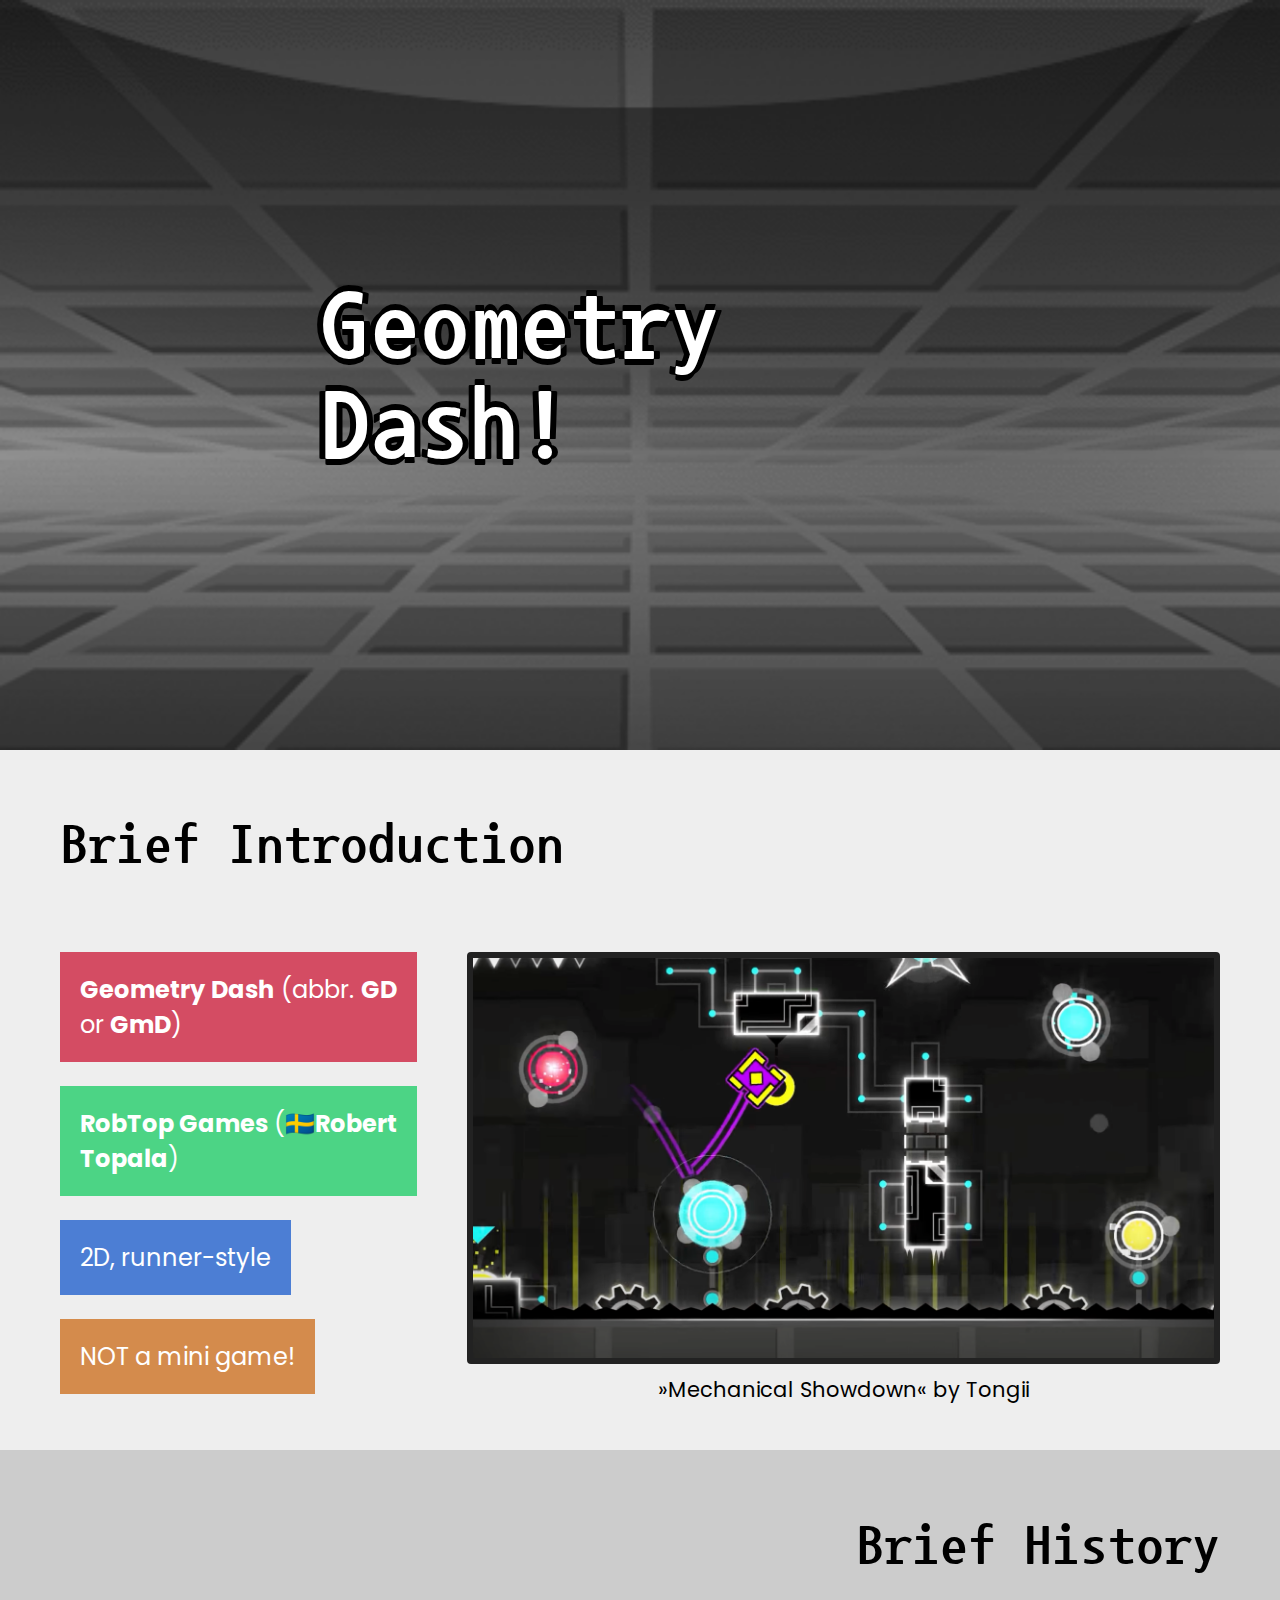
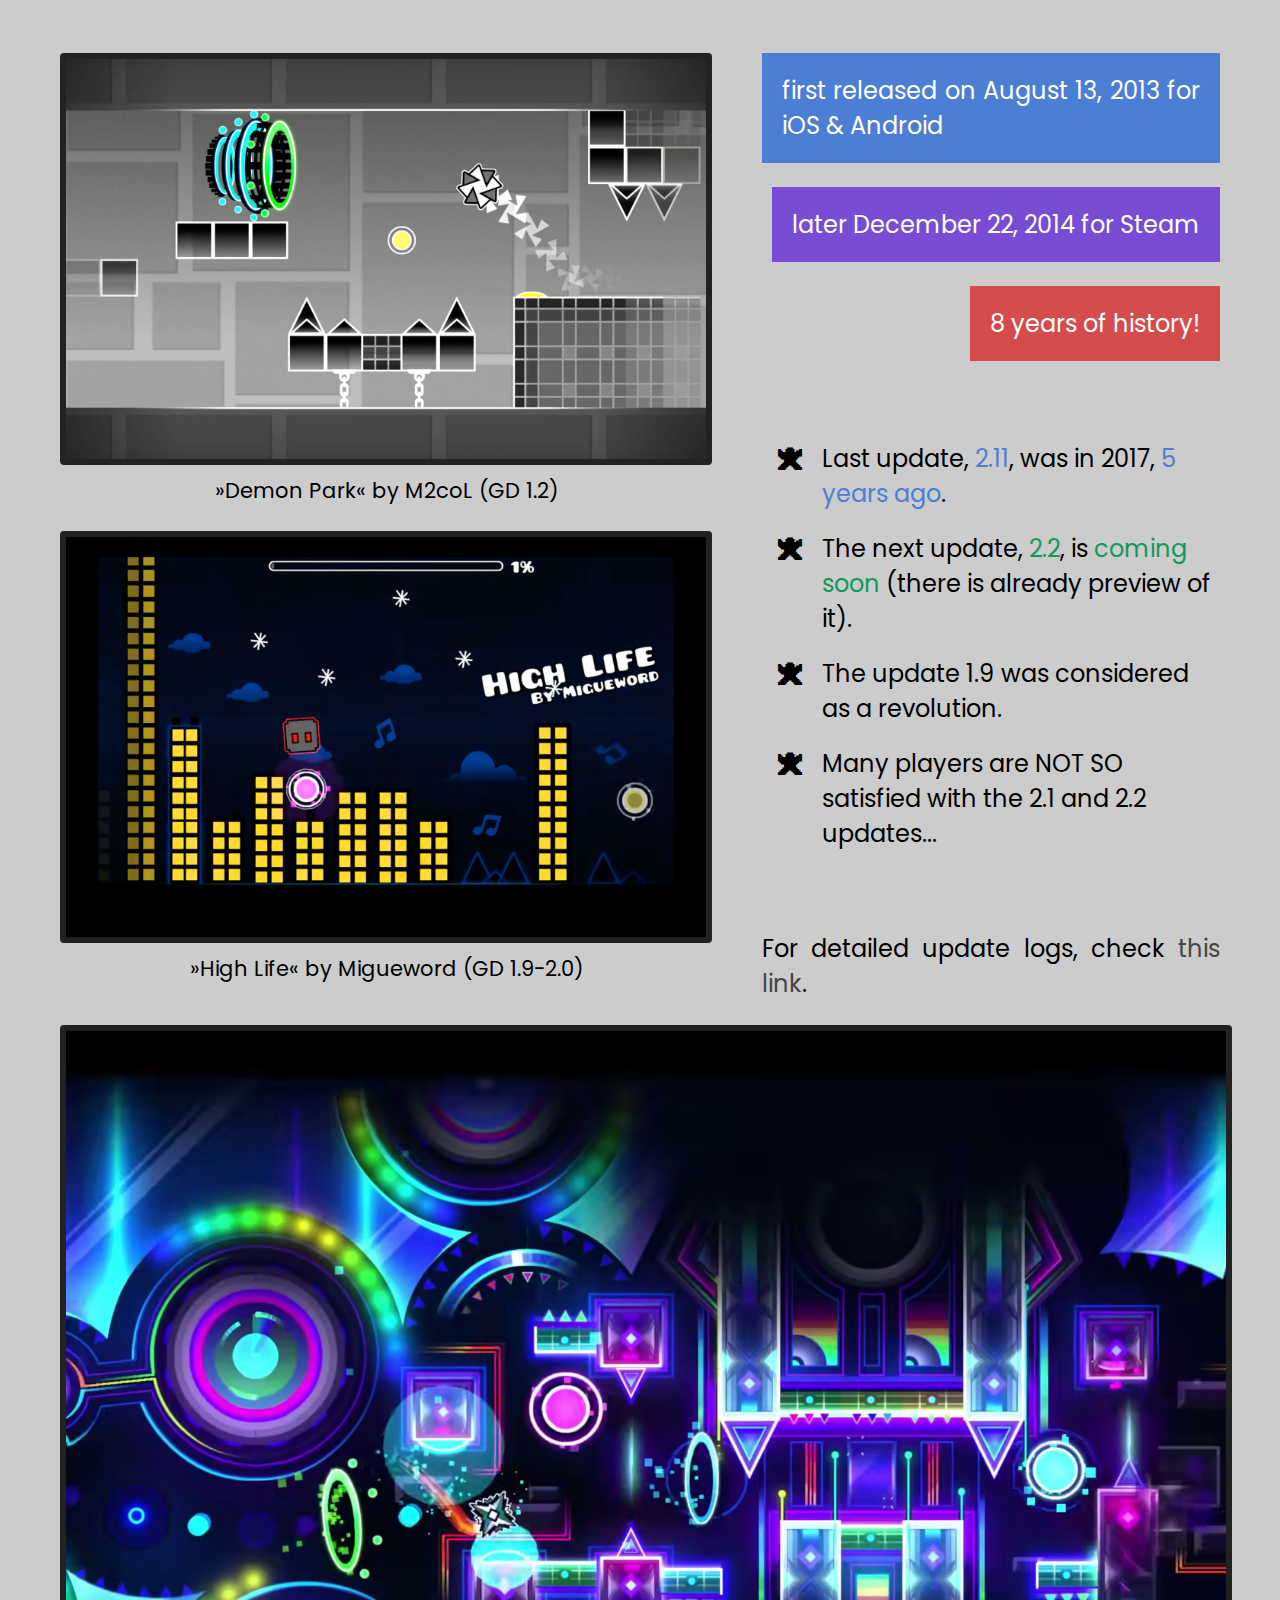
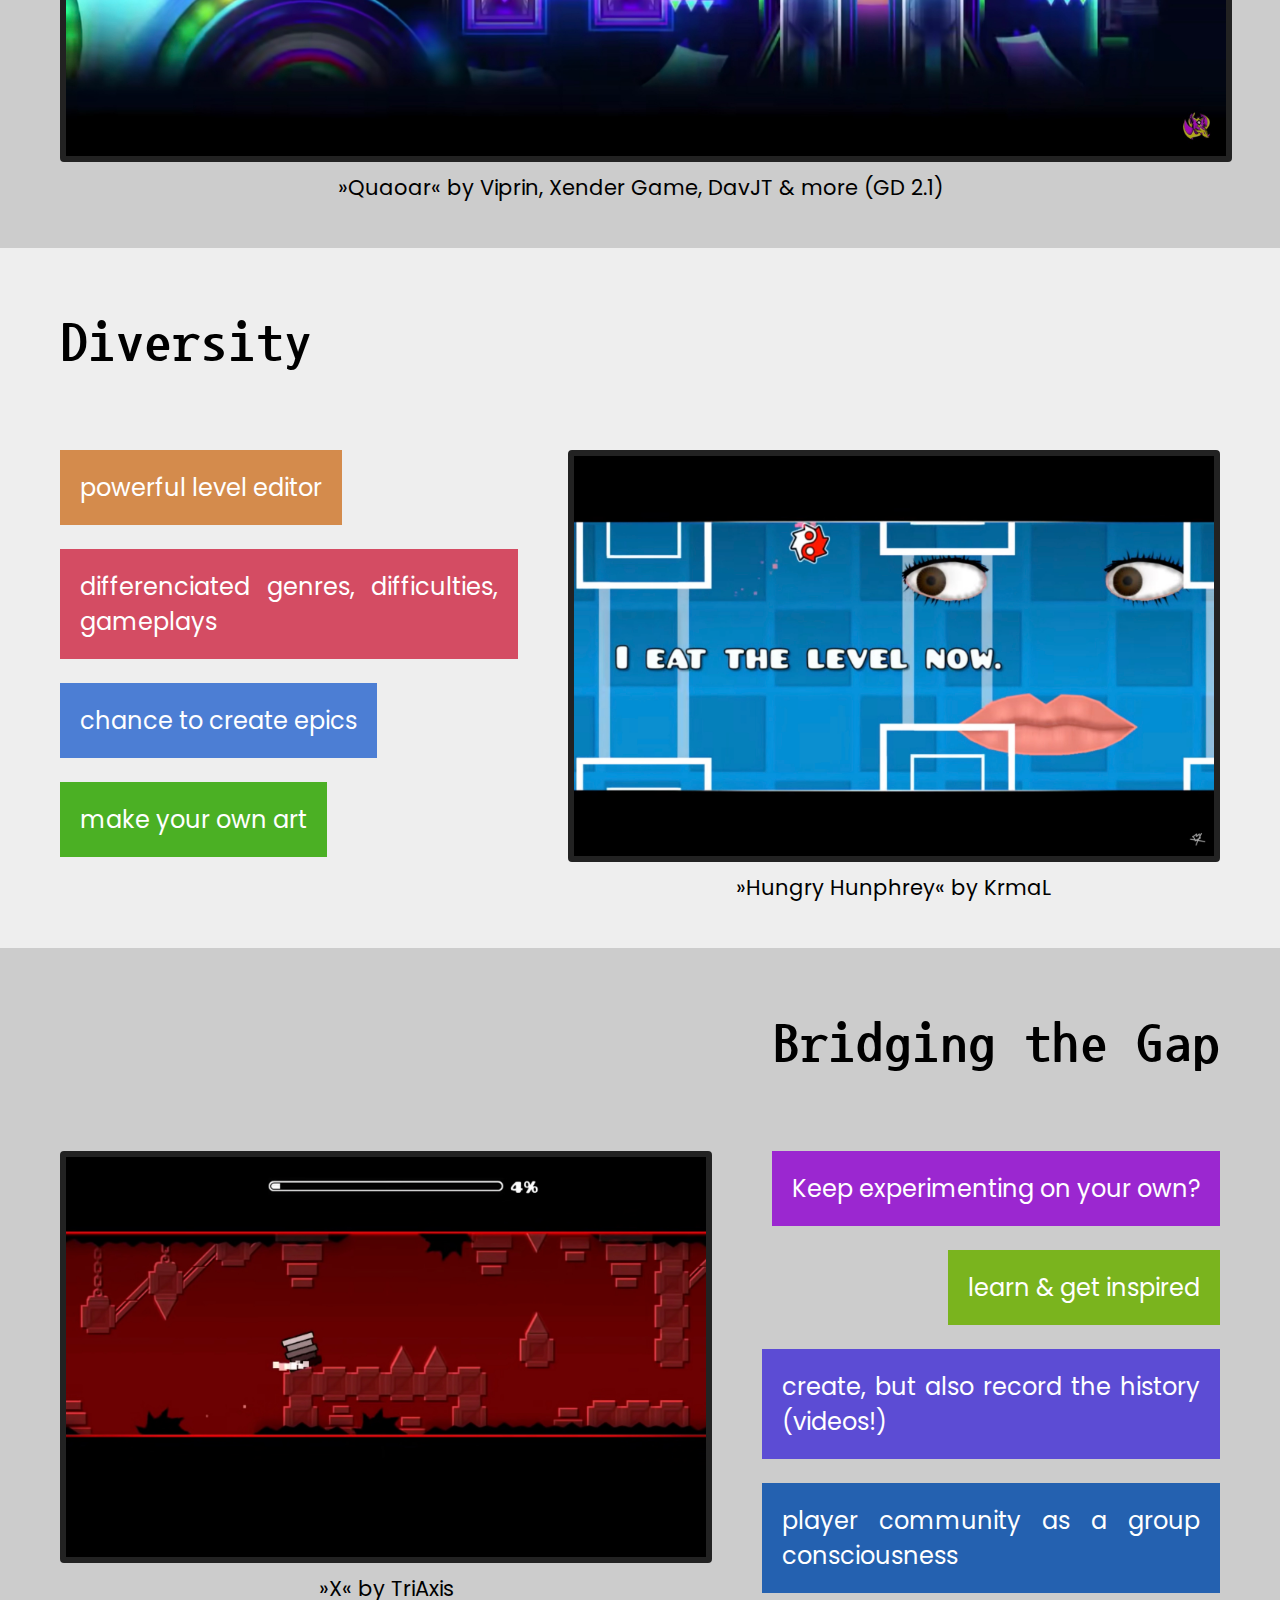
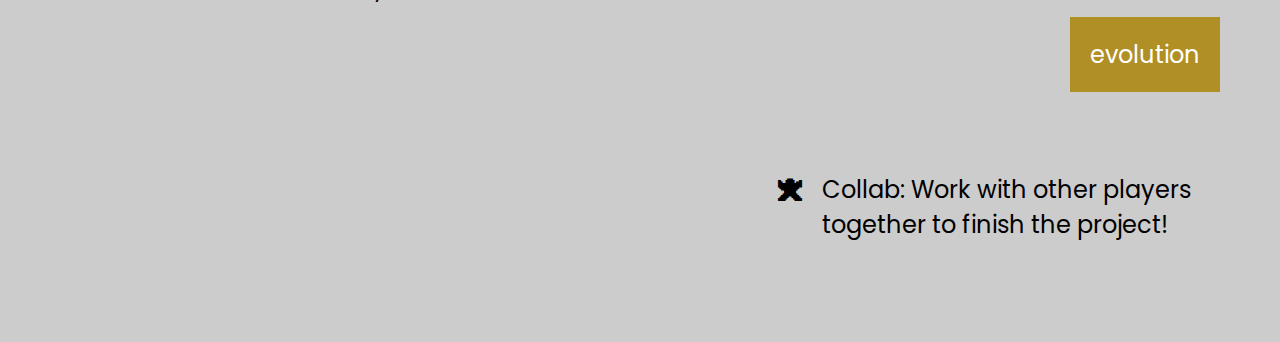
==== en-kel-202205.html @ a14af1e9 "Update en-kel-202205.html" ====
<html>
    <head>
        <title>GmD Brochure</title>
        <link rel="stylesheet" href="https://fonts.googleapis.com/css?family=Nanum+Gothic+Coding">
        <link rel="stylesheet" href="https://fonts.googleapis.com/css?family=Poppins">
        <link rel="stylesheet" href="assets/css/style.css">
    </head>
    <body>
        <div id="title-box">
            <img src="/assets/mp_bg.png" style="width: 100%" />
            <div id="title-center-box">
                <h1 id="title">Geometry Dash!</h1>
            </div>
        </div>
        <div class="block">
            <h2 class="block-title">Brief Introduction</h2>
            <div style="display: flex">
                <div style="flex-direction: column; width: 100%">
                    <p class="color-label" style="background-color: rgb(212, 76, 99)"><b>Geometry Dash</b> (abbr. <b>GD</b> or <b>GmD</b>)</p>
                    <p class="color-label" style="background-color: rgb(76, 212, 133)"><b>RobTop Games</b> (🇸🇪<b>Robert Topala</b>)</p>
                    <p class="color-label" style="background-color: rgb(76, 126, 212)">2D, runner-style</p>
                    <p class="color-label" style="background-color: rgb(212, 139, 76)">NOT a mini game!</p>
                </div>
                <div class="fig-box" style="flex-direction: column; margin: 0px 0px 0px 50px">
                    <figure class="fig">
                        <img src="/assets/mechanical_showdown.png" />
                        <figcaption>»Mechanical Showdown« by Tongii</figcaption>
                    </figure>
                </div>
            </div>
        </div>
        <div class="block" style="background-color: #ccc">
            <h2 class="block-title" style="text-align: right">Brief History</h2>
            <div style="display: flex">
                <div class="fig-box" style="flex-direction: column; margin: 0px 50px 0px 0px">
                    <figure class="fig">
                        <img src="/assets/demon_park.png" />
                        <figcaption>»Demon Park« by M2coL (GD 1.2)</figcaption>
                    </figure>
                    <figure class="fig">
                        <img src="/assets/high_life.png" />
                        <figcaption>»High Life« by Migueword (GD 1.9-2.0)</figcaption>
                    </figure>
                </div>
                <div style="flex-direction: column; width: 100%">
                    <p class="color-label" style="background-color: rgb(76, 126, 212); margin-left: auto">first released on August 13, 2013 for iOS & Android</p>
                    <p class="color-label" style="background-color: rgb(121, 76, 212); margin-left: auto">later December 22, 2014 for Steam</p>
                    <p class="color-label" style="background-color: rgb(212, 76, 76); margin-left: auto">8 years of history!</p>
                    <ul>
                        <li>Last update, <span style="color: rgb(76, 126, 212)">2.11</span>, was in 2017, <span style="color: rgb(76, 126, 212)">5 years ago</span>.</li>
                        <li>The next update, <span style="color: rgb(15, 153, 93)">2.2</span>, is <span style="color: rgb(15, 153, 93)">coming soon</span> (there is already preview of it).</li>
                        <li>The update 1.9 was considered as a revolution.</li>
                        <li>Many players are NOT SO satisfied with the 2.1 and 2.2 updates...</li>
                    </ul>
                    <p>For detailed update logs, check <a href="https://geometry-dash.fandom.com/wiki/Geometry_Dash">this link</a>.</p>
                </div>
            </div>
            <figure class="fig">
                <img src="/assets/quaoar.png" style="width: 100% !important; height: auto !important" />
                <figcaption>»Quaoar« by Viprin, Xender Game, DavJT & more (GD 2.1)</figcaption>
            </figure>
        </div>
        <div class="block">
            <h2 class="block-title">Diversity</h2>
            <div style="display: flex">
                <div style="flex-direction: column; width: 100%">
                    <p class="color-label" style="background-color: rgb(212, 139, 76)">powerful level editor</p>
                    <p class="color-label" style="background-color: rgb(212, 76, 99)">differenciated genres, difficulties, gameplays</p>
                    <p class="color-label" style="background-color: rgb(76, 126, 212)">chance to create epics</p>
                    <p class="color-label" style="background-color: rgb(75, 176, 36)">make your own art</p>
                </div>
                <div class="fig-box" style="flex-direction: column; margin: 0px 0px 0px 50px">
                    <figure class="fig">
                        <img src="/assets/hungry_humphrey.png" />
                        <figcaption>»Hungry Hunphrey« by KrmaL</figcaption>
                    </figure>
                </div>
            </div>
        </div>
        <div class="block" style="background-color: #ccc">
            <h2 class="block-title" style="text-align: right">Bridging the Gap</h2>
            <div style="display: flex">
                <div class="fig-box" style="flex-direction: column; margin: 0px 50px 0px 0px">
                    <figure class="fig">
                        <img src="/assets/x.png" />
                        <figcaption>»X« by TriAxis</figcaption>
                    </figure>
                </div>
                <div style="flex-direction: column; width: 100%">
                    <p class="color-label" style="background-color: rgb(155, 39, 208); margin-left: auto">Keep experimenting on your own?</p>
                    <p class="color-label" style="background-color: rgb(122, 180, 30); margin-left: auto">learn & get inspired</p>
                    <p class="color-label" style="background-color: rgb(92, 76, 212); margin-left: auto">create, but also record the history (videos!)</p>
                    <p class="color-label" style="background-color: rgb(36, 97, 176); margin-left: auto">player community as a group consciousness</p>
                    <p class="color-label" style="background-color: rgb(176, 143, 36); margin-left: auto">evolution</p>
                    <ul>
                        <li>Collab: Work with other players together to finish the project!</li>
                    </ul>
                </div>
            </div>
        </div>
    </body>
</html>
---- assets/css/style.css ----
body {
    background-color: #eee;
    margin: 0;
    font-family: Poppins
}

.mp-box {
    margin: auto;
    position: absolute;
    left: 0;
    top: 0;
    right: 0;
    bottom: 0;
    width: fit-content;
    height: fit-content;
}

a {
    text-decoration: none;
    color: #444;
    transition: color 0.7s;
}

a:hover {
    color: #777;
}

.mp-link {
    font-family: "DM Serif Text";
    font-size: 32;
}

#title-box {
    background: url(/assets/mp_bg.png) no-repeat;
    background-size: 100% auto;
    width: 100%;
    height: fit-content;
    position: relative;
}

#title-center-box {
    top: 50%;
    left: 50%;
    position: absolute;
    transform: translate(-50%, -50%);
    width: fit-content;
    height: fit-content;
}

#title {
    font-family: "Nanum Gothic Coding";
    font-size: 100;
    color: white;
    text-shadow: -6px 0px black, 6px 0px black, 0px 6px black, 0px -6px black;
}

.block {
    min-height: 600px;
    padding: 20px 60px;
    position: relative;
}

.block-title {
    font-family: 'Nanum Gothic Coding';
    font-size: 56;
    margin-bottom: 80px;
}

.fig-box {
    height: 100%;
    width: fit-content;
}

.fig {
    margin: 0px 0px 25px 0px;
}

.fig > img {
    border: 6px solid #222;
    border-radius: 4px;
    height: 400px;
}

.fig > figcaption {
    text-align: center;
    margin-top: 10px;
    font-size: 21px;
}

p {
    font-size: 24px;
    text-align: justify;
    margin-top: 0px;
}

.color-label {
    color: white;
    padding: 20px;
    width: fit-content;
}

ul {
    font-size: 24;
    list-style-type: "🞴";
    margin-top: 80px;
    margin-bottom: 80px
}

li::before {
    color: #555;
}

li {
    padding-left: 20px;
    margin-top: 20px
}
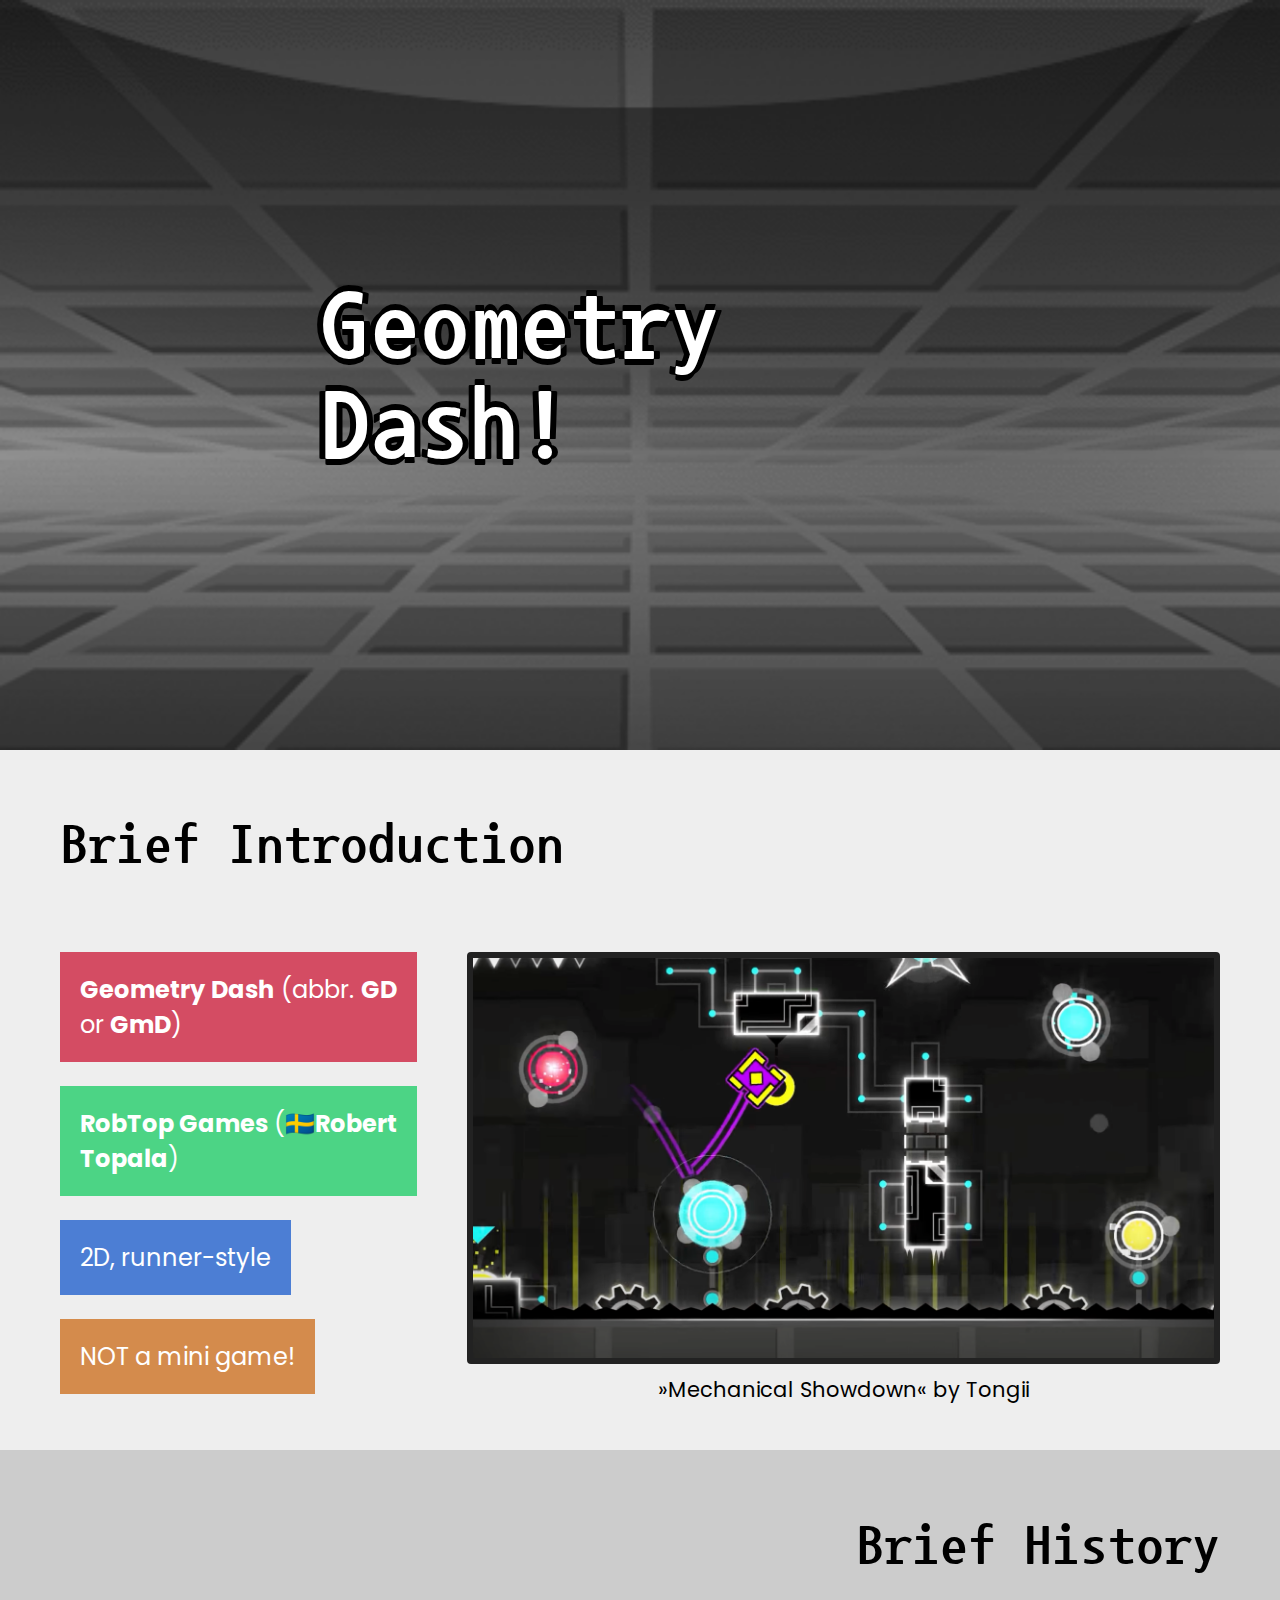
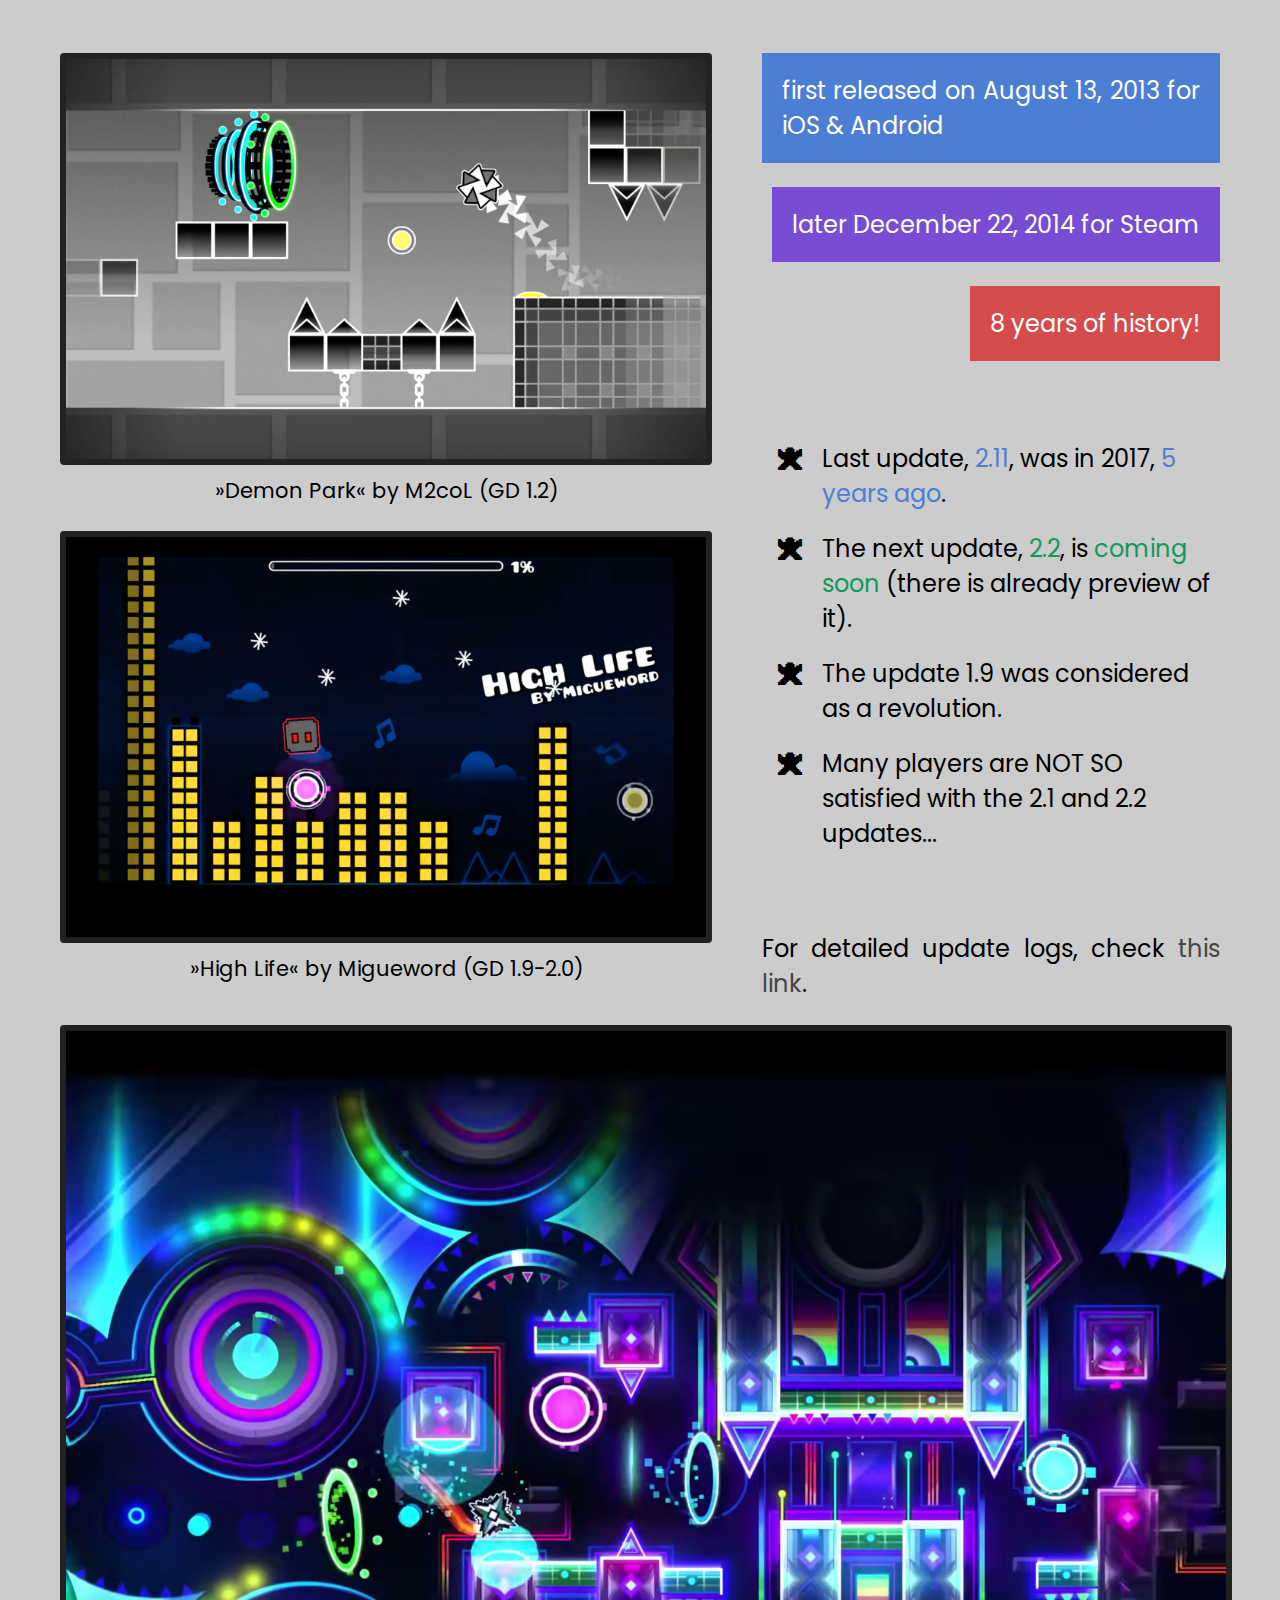
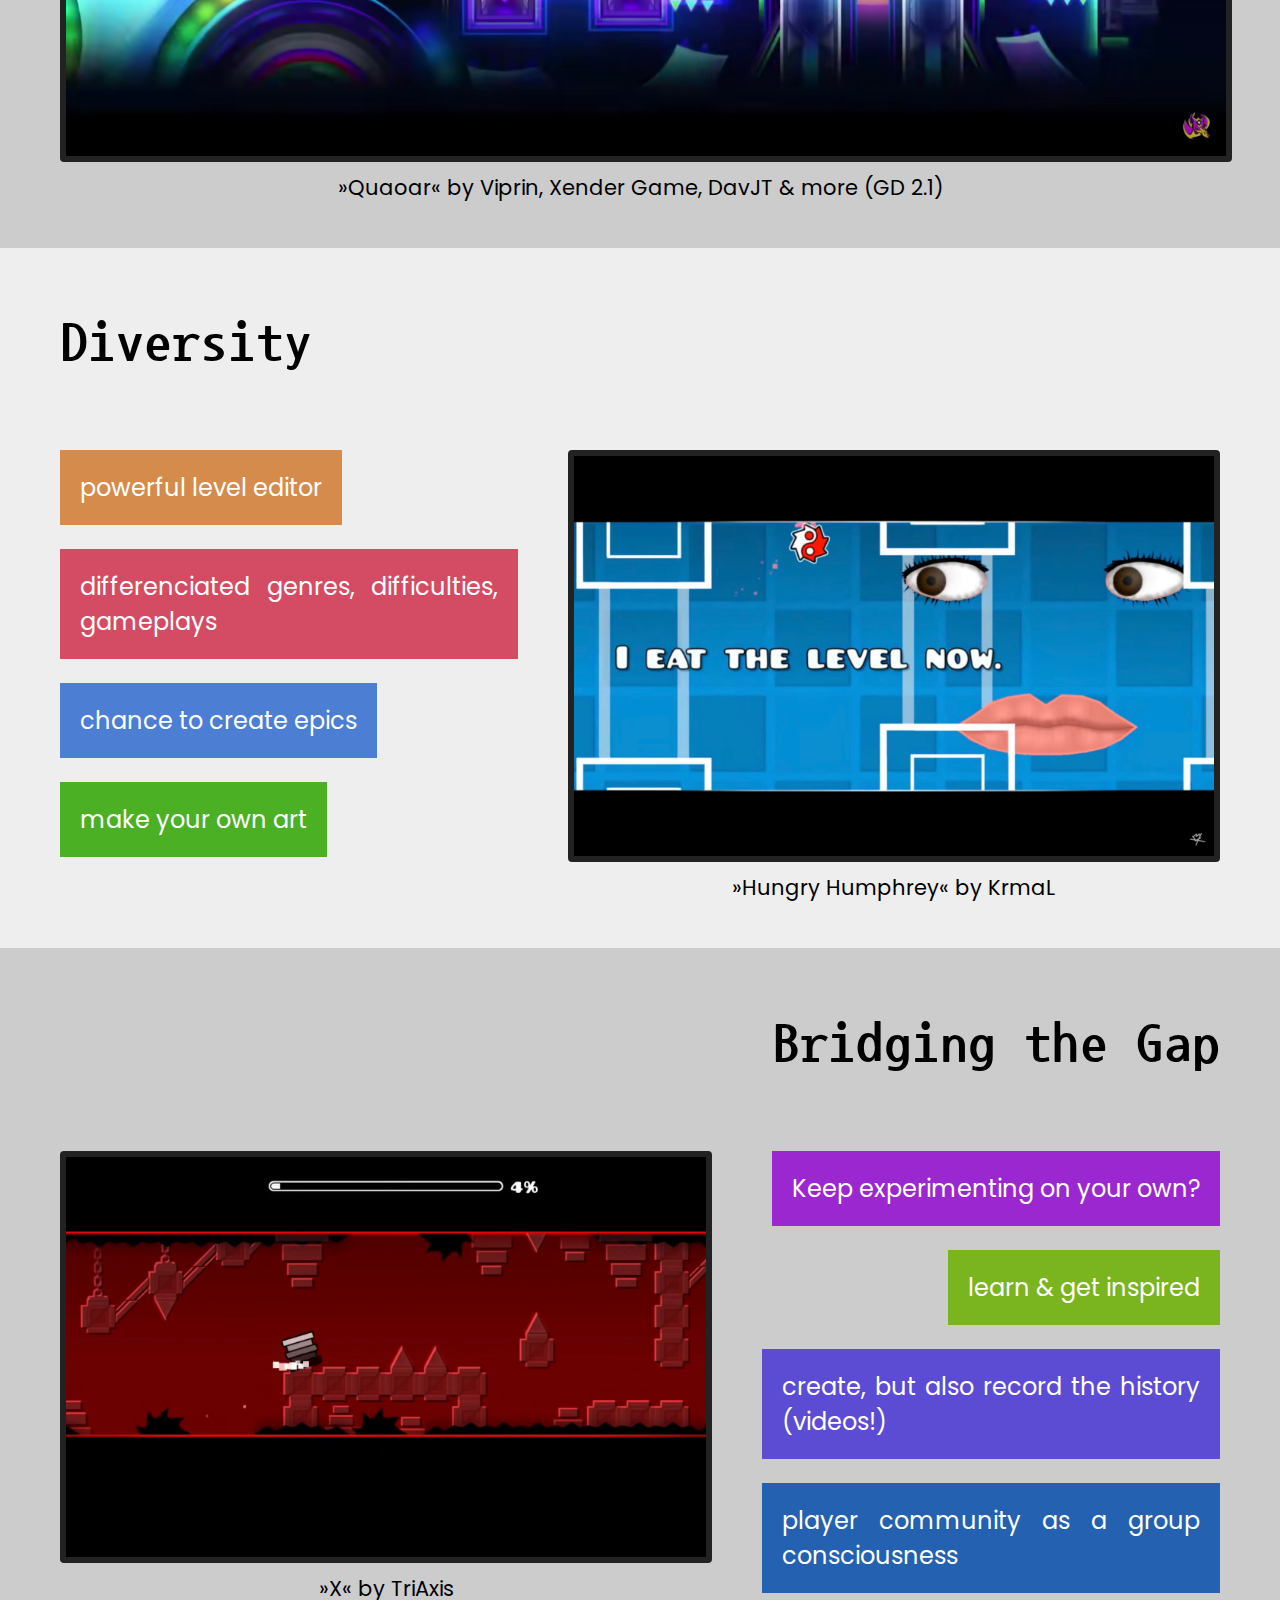
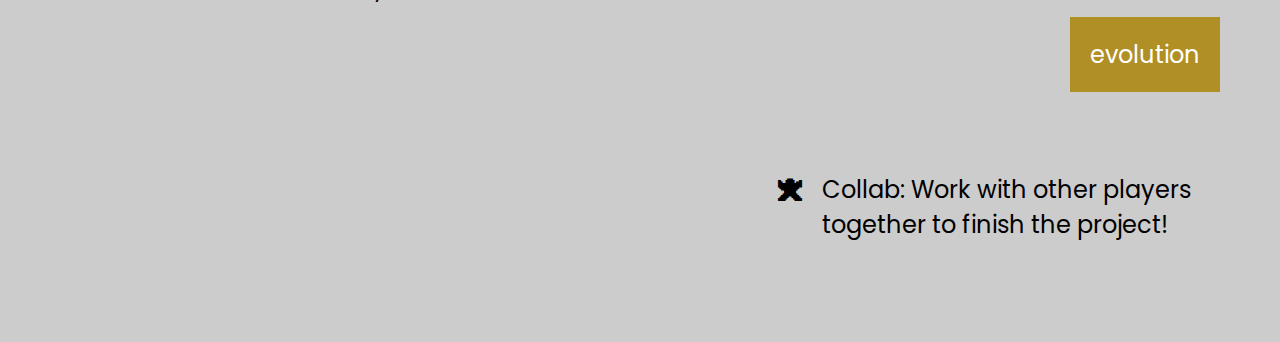
==== commit 4f577c12: "Update en-kel-202205.html" ====
--- a/en-kel-202205.html
+++ b/en-kel-202205.html
@@ -72,7 +72,7 @@
                 <div class="fig-box" style="flex-direction: column; margin: 0px 0px 0px 50px">
                     <figure class="fig">
                         <img src="/assets/hungry_humphrey.png" />
-                        <figcaption>»Hungry Hunphrey« by KrmaL</figcaption>
+                        <figcaption>»Hungry Humphrey« by KrmaL</figcaption>
                     </figure>
                 </div>
             </div>
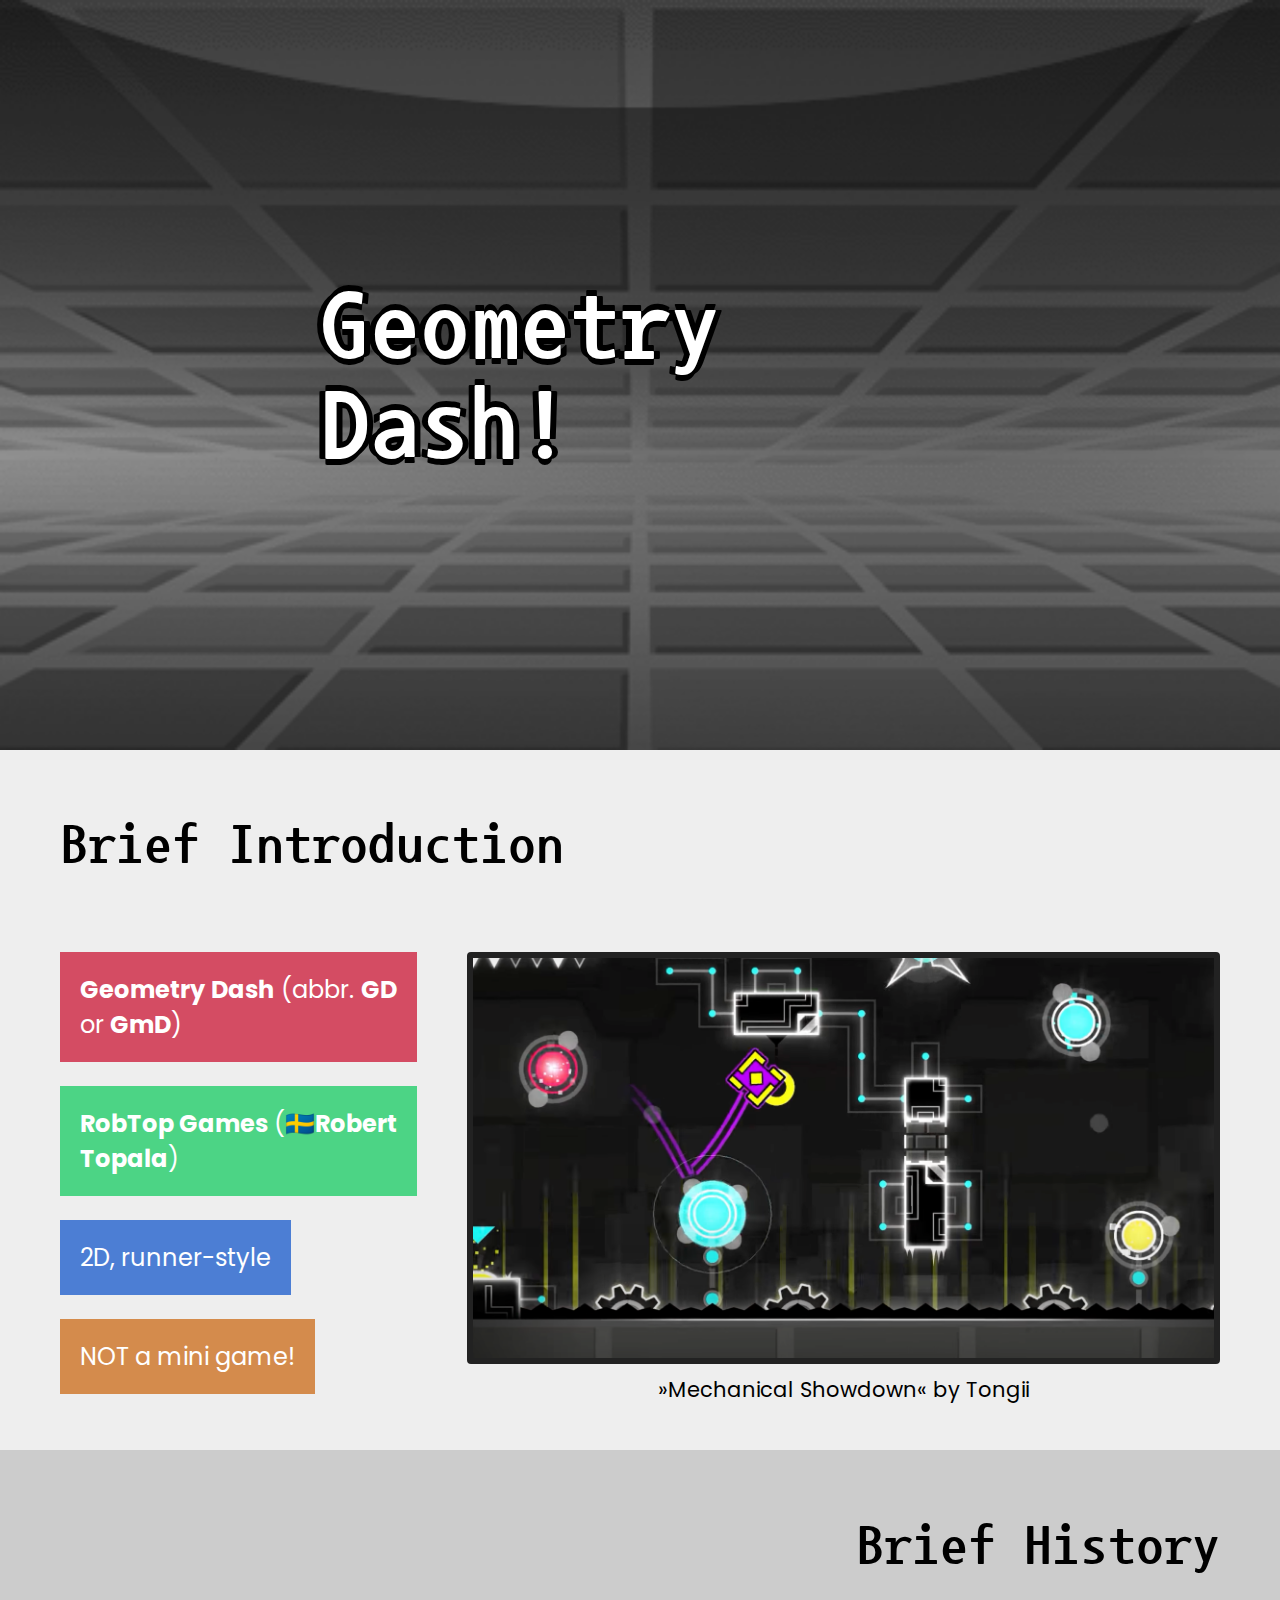
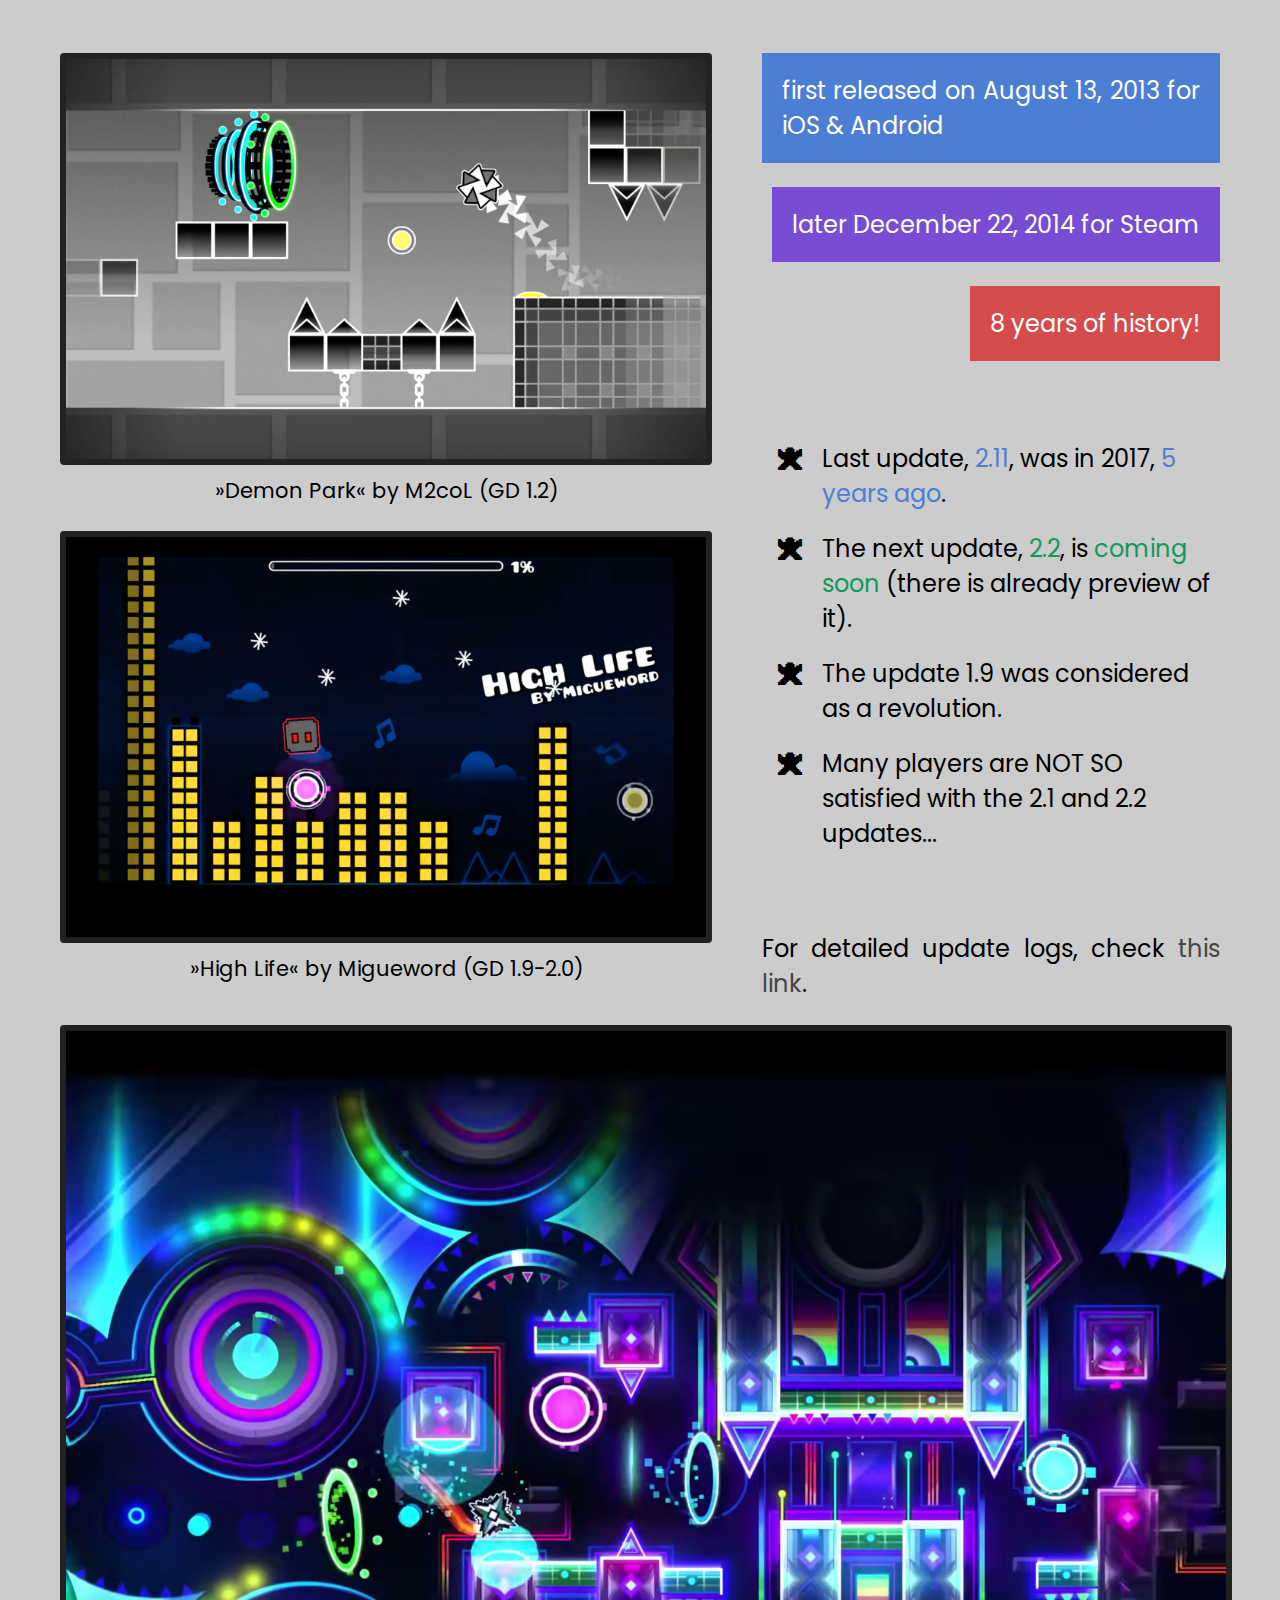
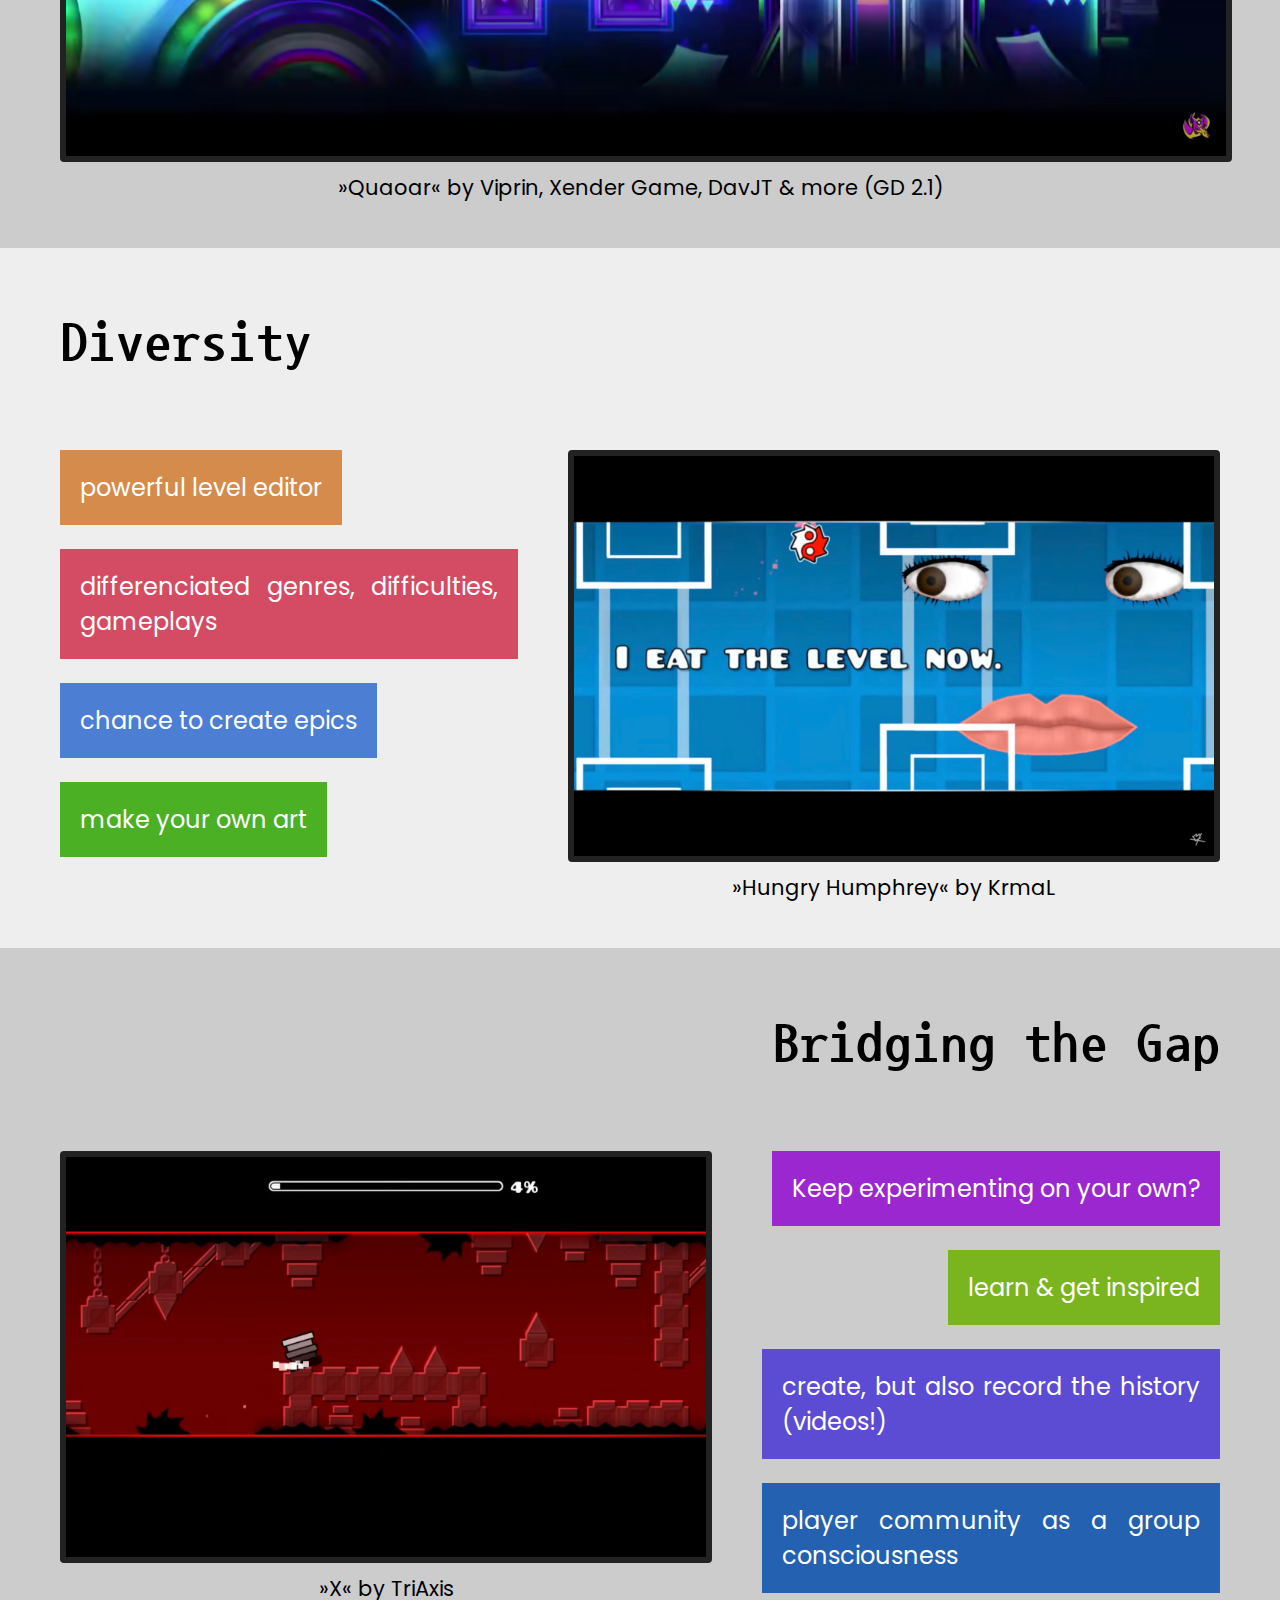
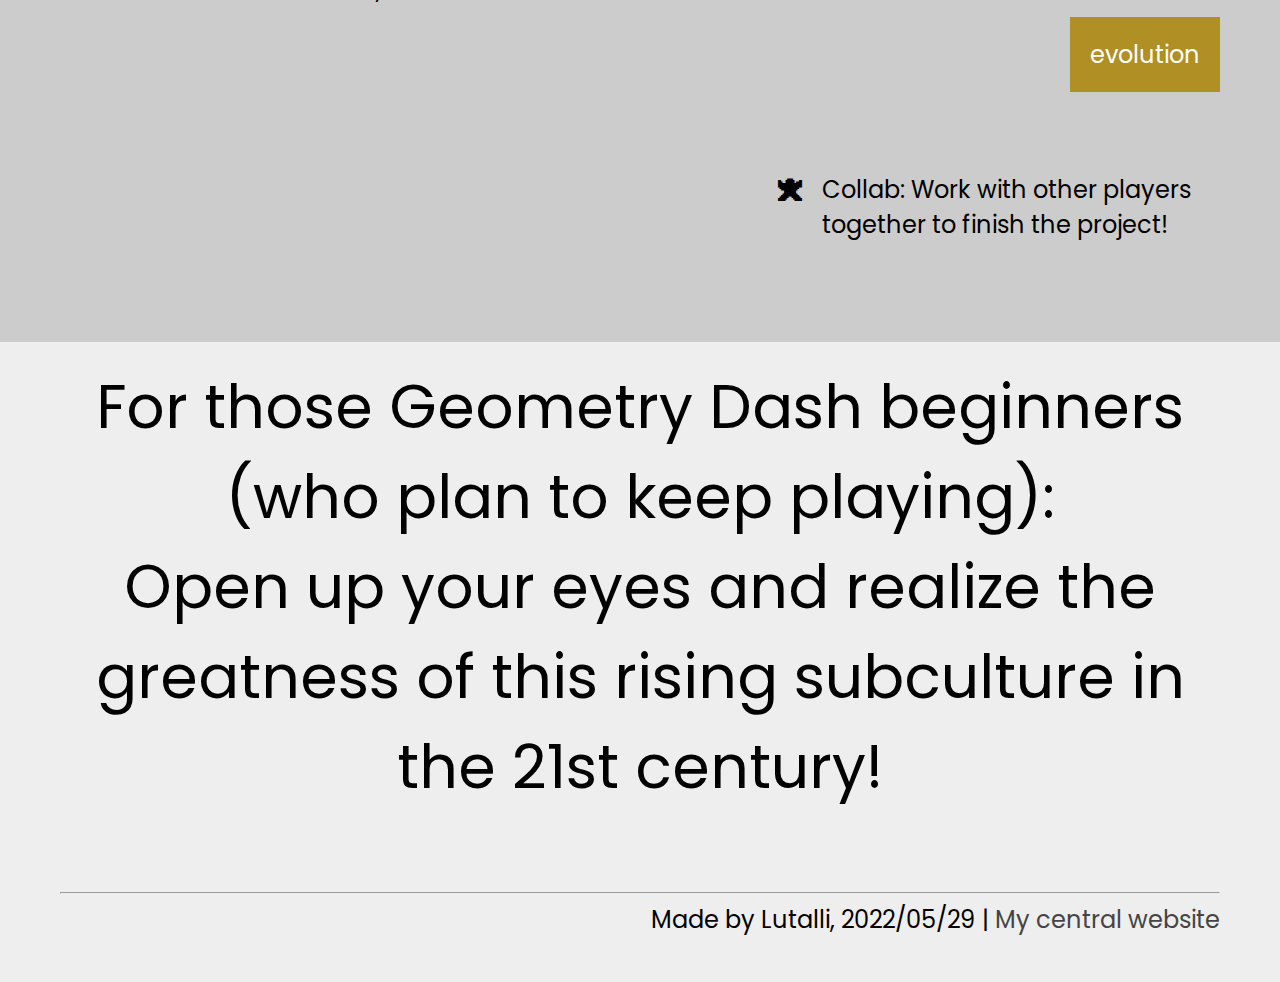
==== commit f4ccccbf: "Update en-kel-202205.html" ====
--- a/en-kel-202205.html
+++ b/en-kel-202205.html
@@ -98,5 +98,10 @@
                 </div>
             </div>
         </div>
+        <div class="block">
+            <p style="font-size: 60px; text-align: center; margin-bottom: 80px;">For those Geometry Dash beginners (who plan to keep playing):<br />Open up your eyes and realize the greatness of this rising subculture in the 21st century!</p>
+            <hr />
+            <p style="text-align: right">Made by Lutalli, 2022/05/29 | <a href="https://lutalli.github.io">My central website</a></p>
+        </div>
     </body>
 </html>
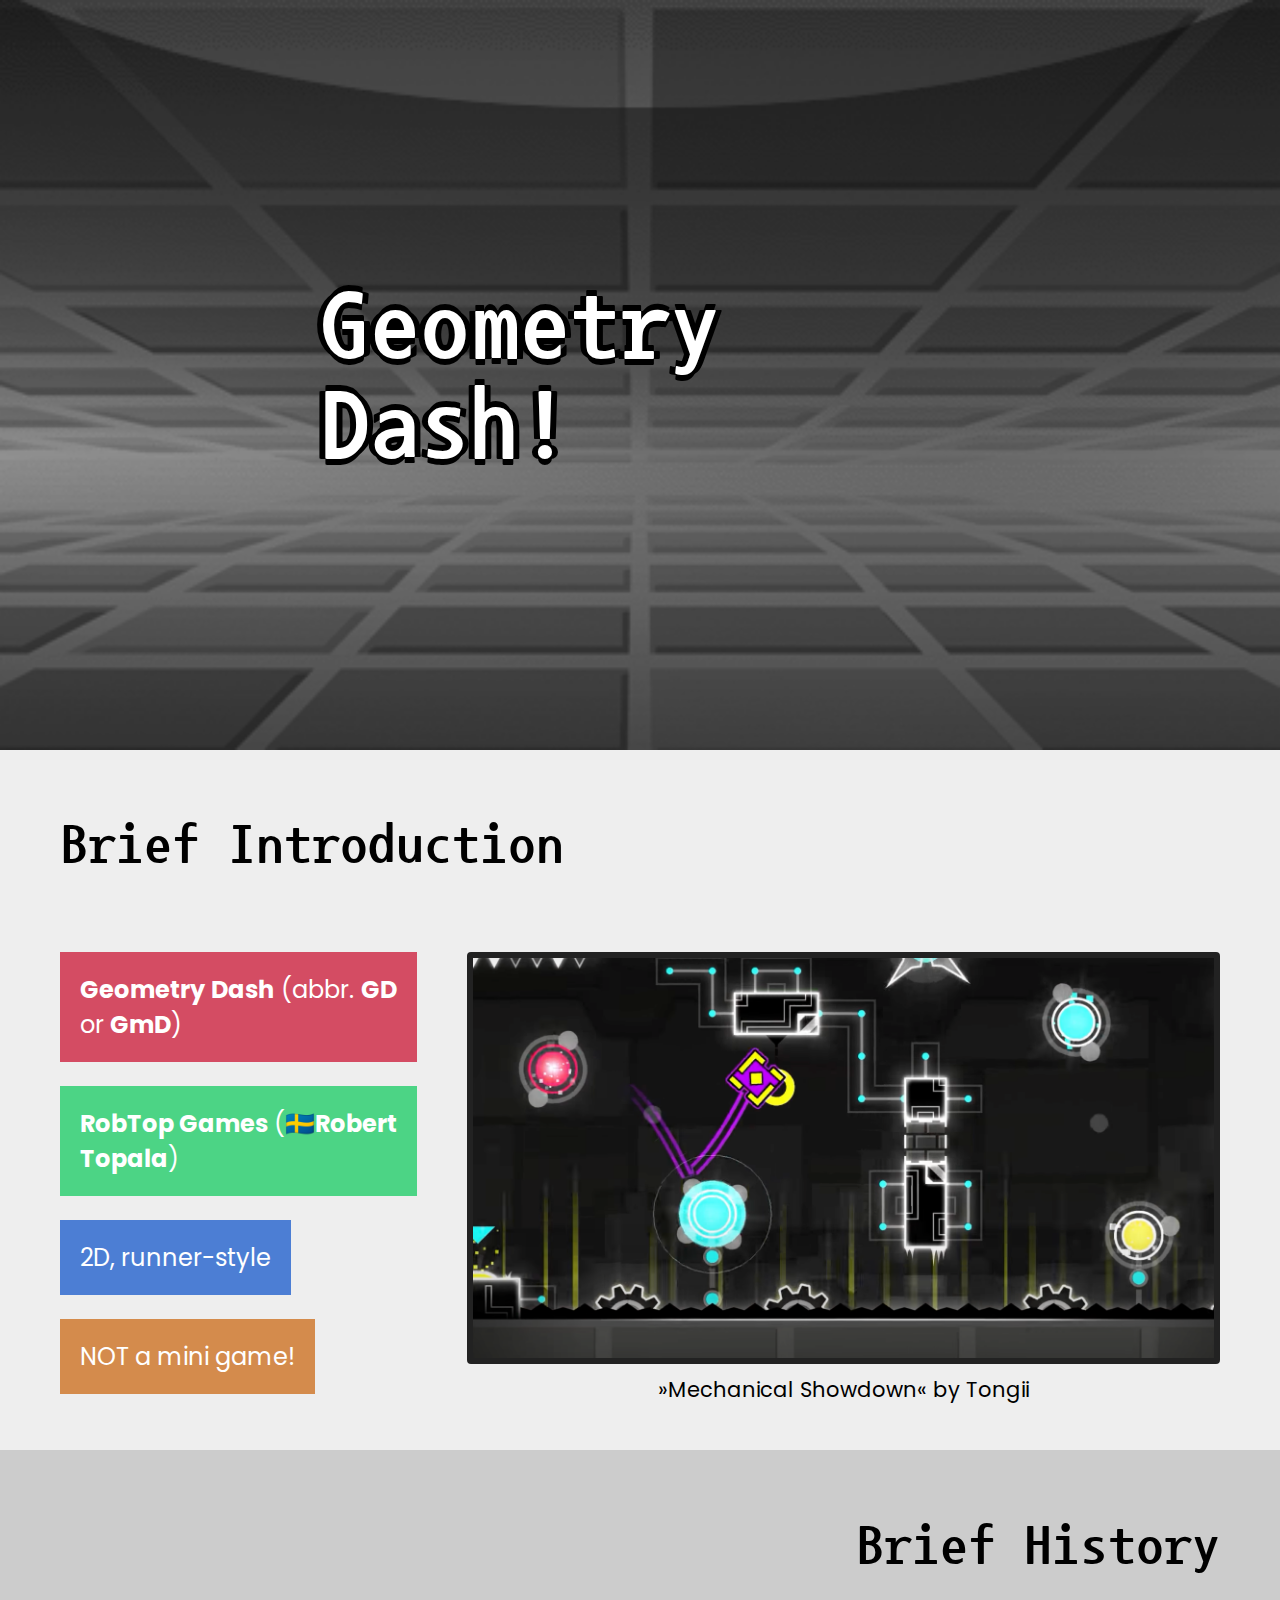
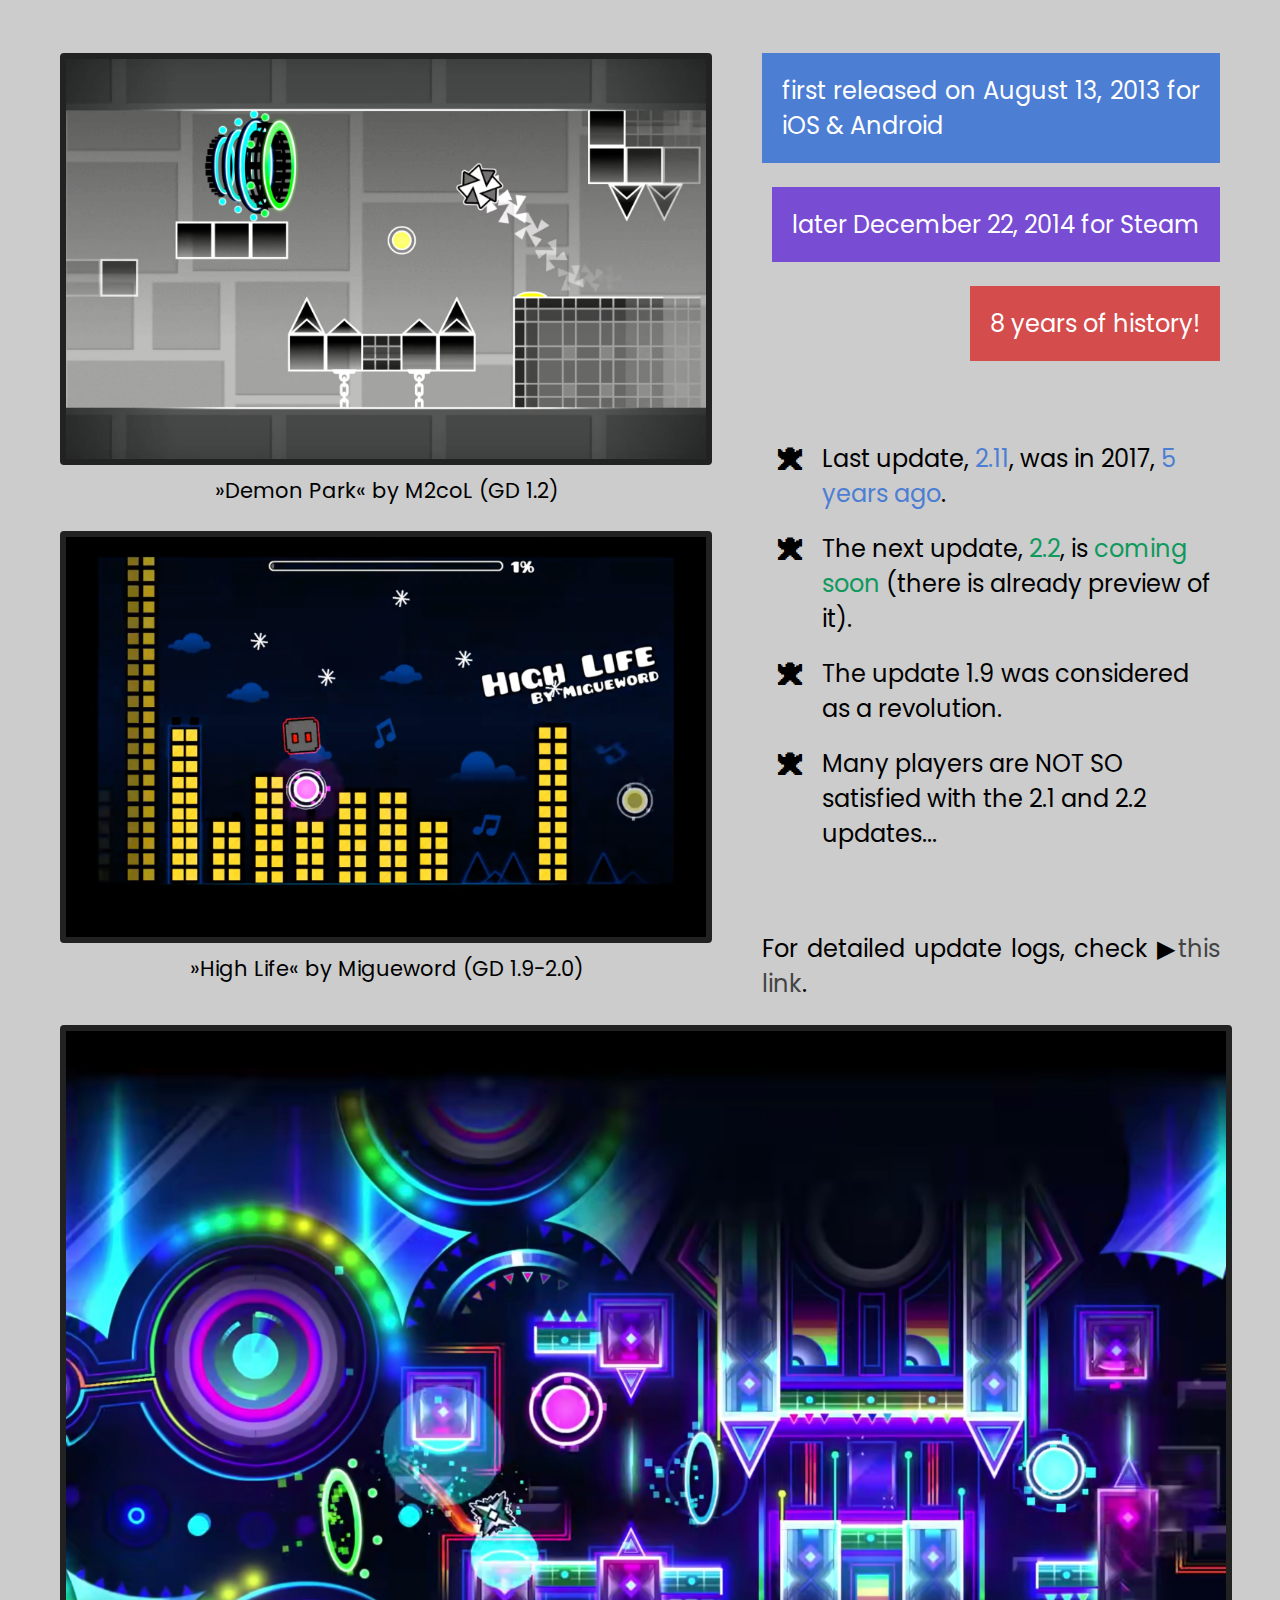
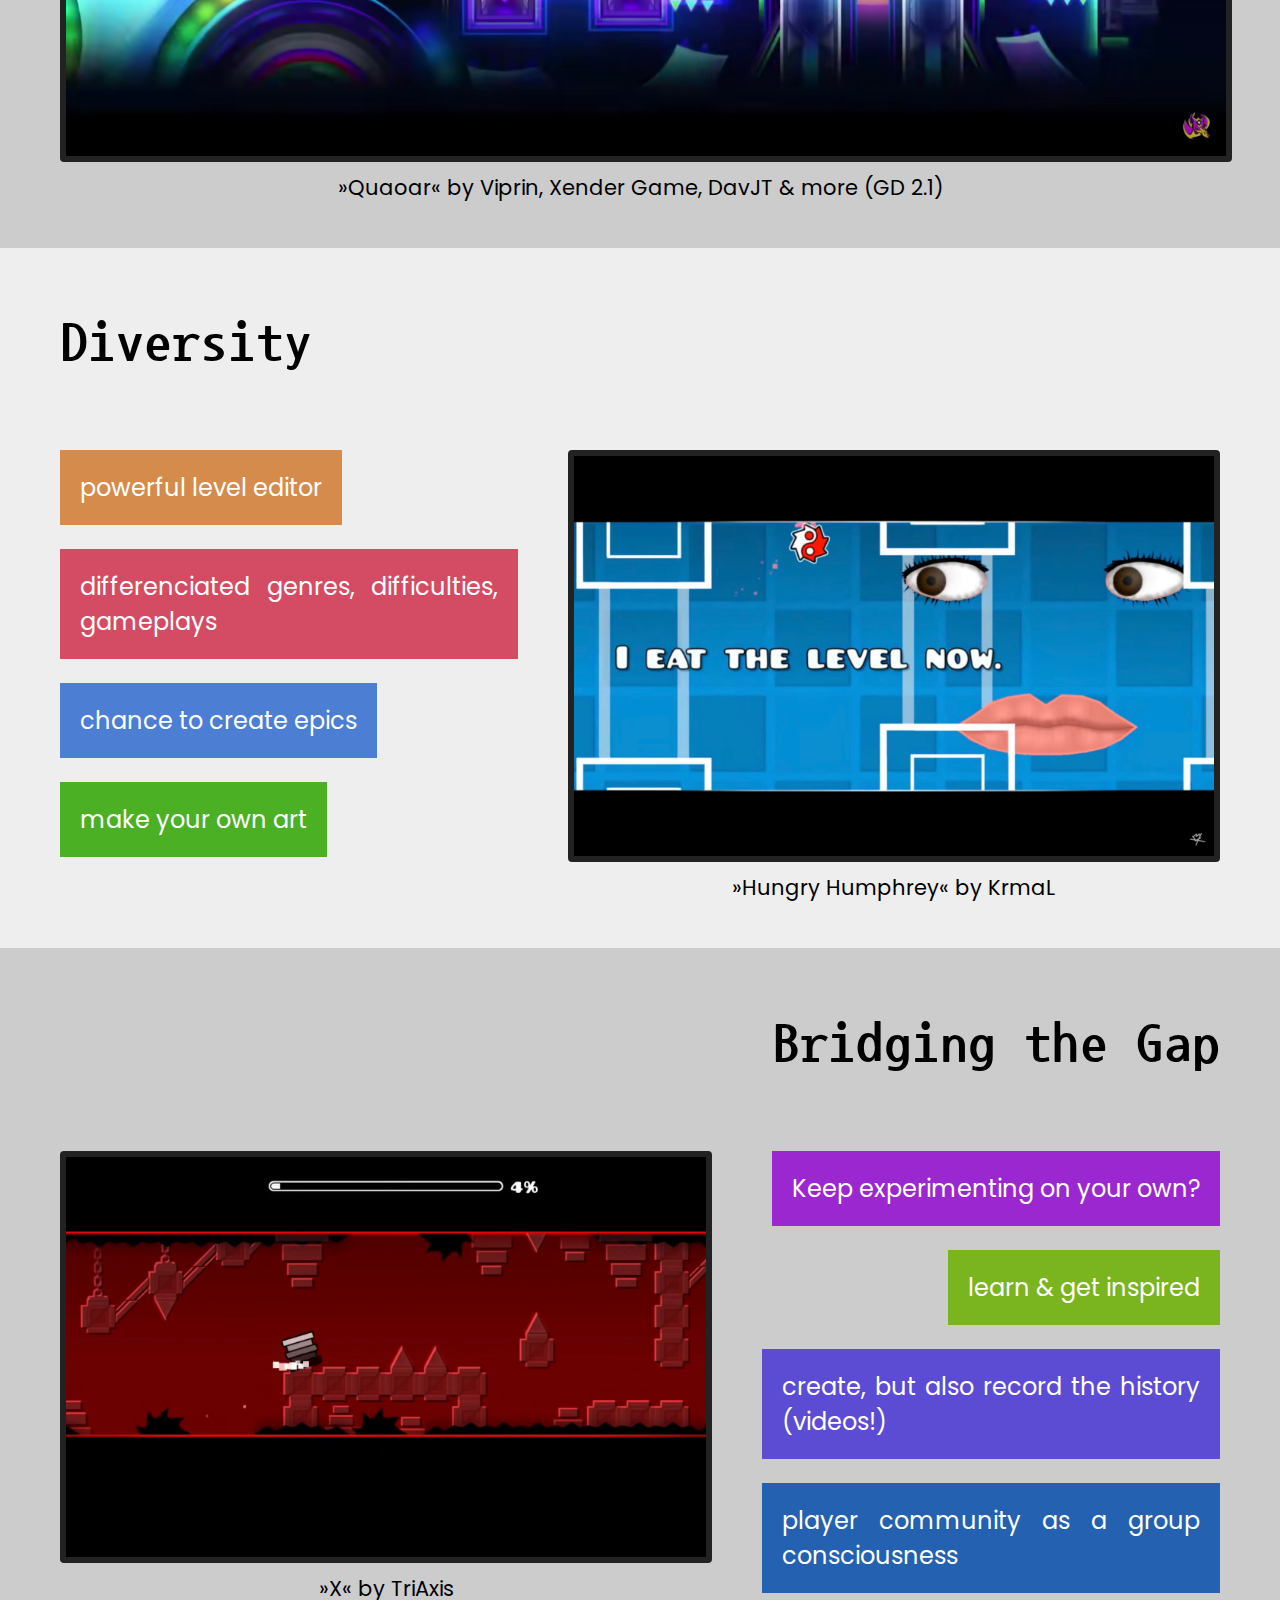
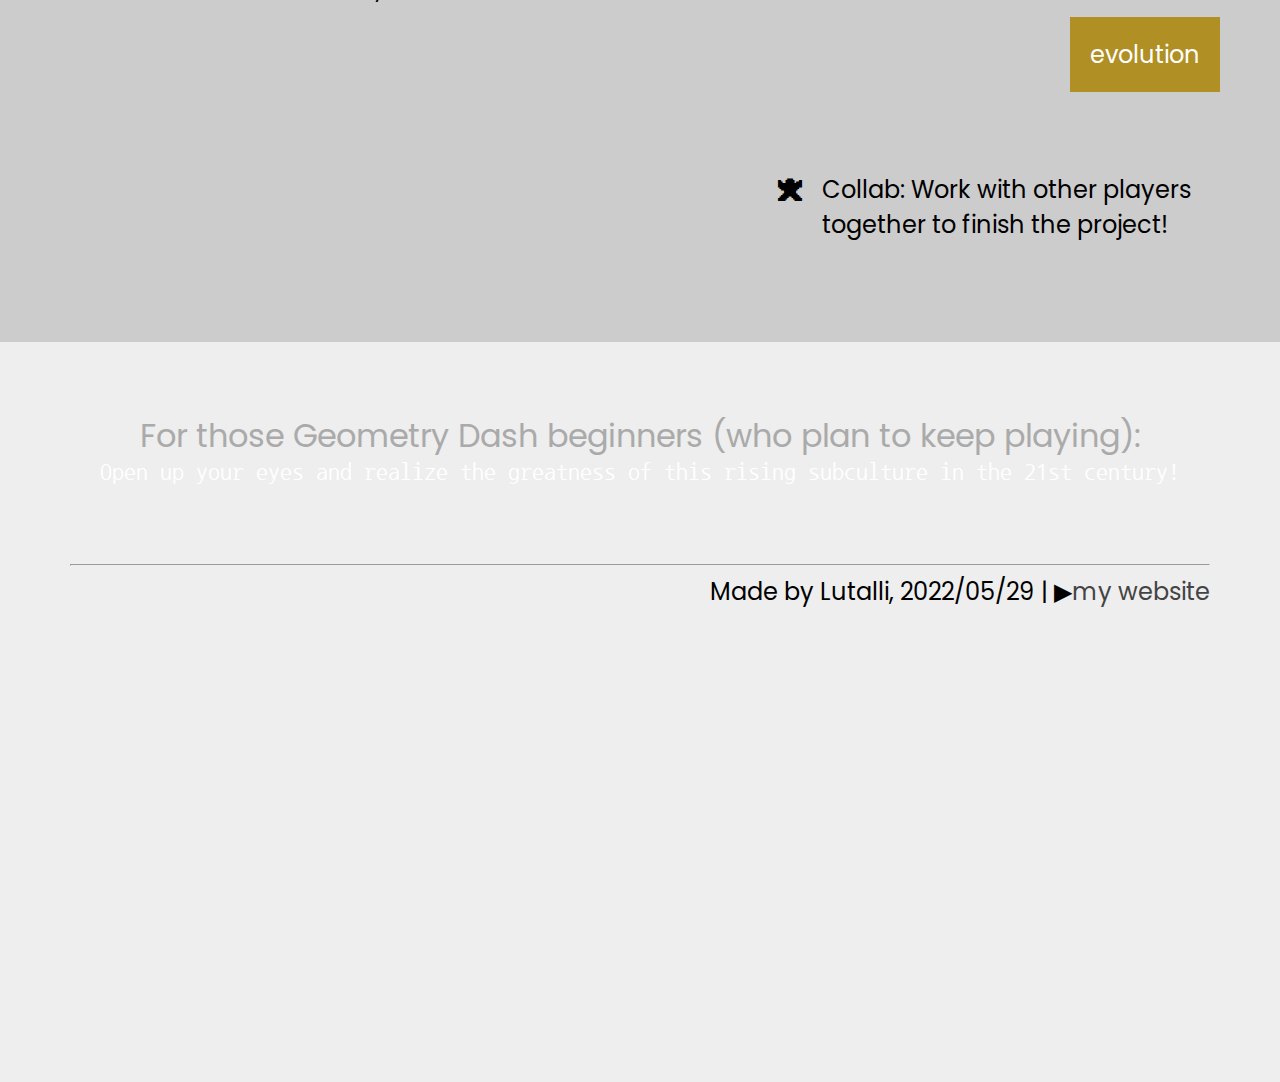
==== commit 28d5b6a3: "Update en-kel-202205.html" ====
--- a/en-kel-202205.html
+++ b/en-kel-202205.html
@@ -52,7 +52,7 @@
                         <li>The update 1.9 was considered as a revolution.</li>
                         <li>Many players are NOT SO satisfied with the 2.1 and 2.2 updates...</li>
                     </ul>
-                    <p>For detailed update logs, check <a href="https://geometry-dash.fandom.com/wiki/Geometry_Dash">this link</a>.</p>
+                    <p>For detailed update logs, check ▶︎<a href="https://geometry-dash.fandom.com/wiki/Geometry_Dash">this link</a>.</p>
                 </div>
             </div>
             <figure class="fig">
@@ -98,10 +98,10 @@
                 </div>
             </div>
         </div>
-        <div class="block">
-            <p style="font-size: 60px; text-align: center; margin-bottom: 80px;">For those Geometry Dash beginners (who plan to keep playing):<br />Open up your eyes and realize the greatness of this rising subculture in the 21st century!</p>
+        <div class="block" style="padding: 70px !important">
+            <p style="text-align: center; margin-bottom: 80px;"><span style="color: #aaa; font-size: 32px">For those Geometry Dash beginners (who plan to keep playing):</span><br /><span style="color: white; font-family: Nanum Gothic Coding">Open up your eyes and realize the greatness of this rising subculture in the 21st century!</span></p>
             <hr />
-            <p style="text-align: right">Made by Lutalli, 2022/05/29 | <a href="https://lutalli.github.io">My central website</a></p>
+            <p style="text-align: right">Made by Lutalli, 2022/05/29 | ▶︎<a href="https://lutalli.github.io">my website</a></p>
         </div>
     </body>
 </html>
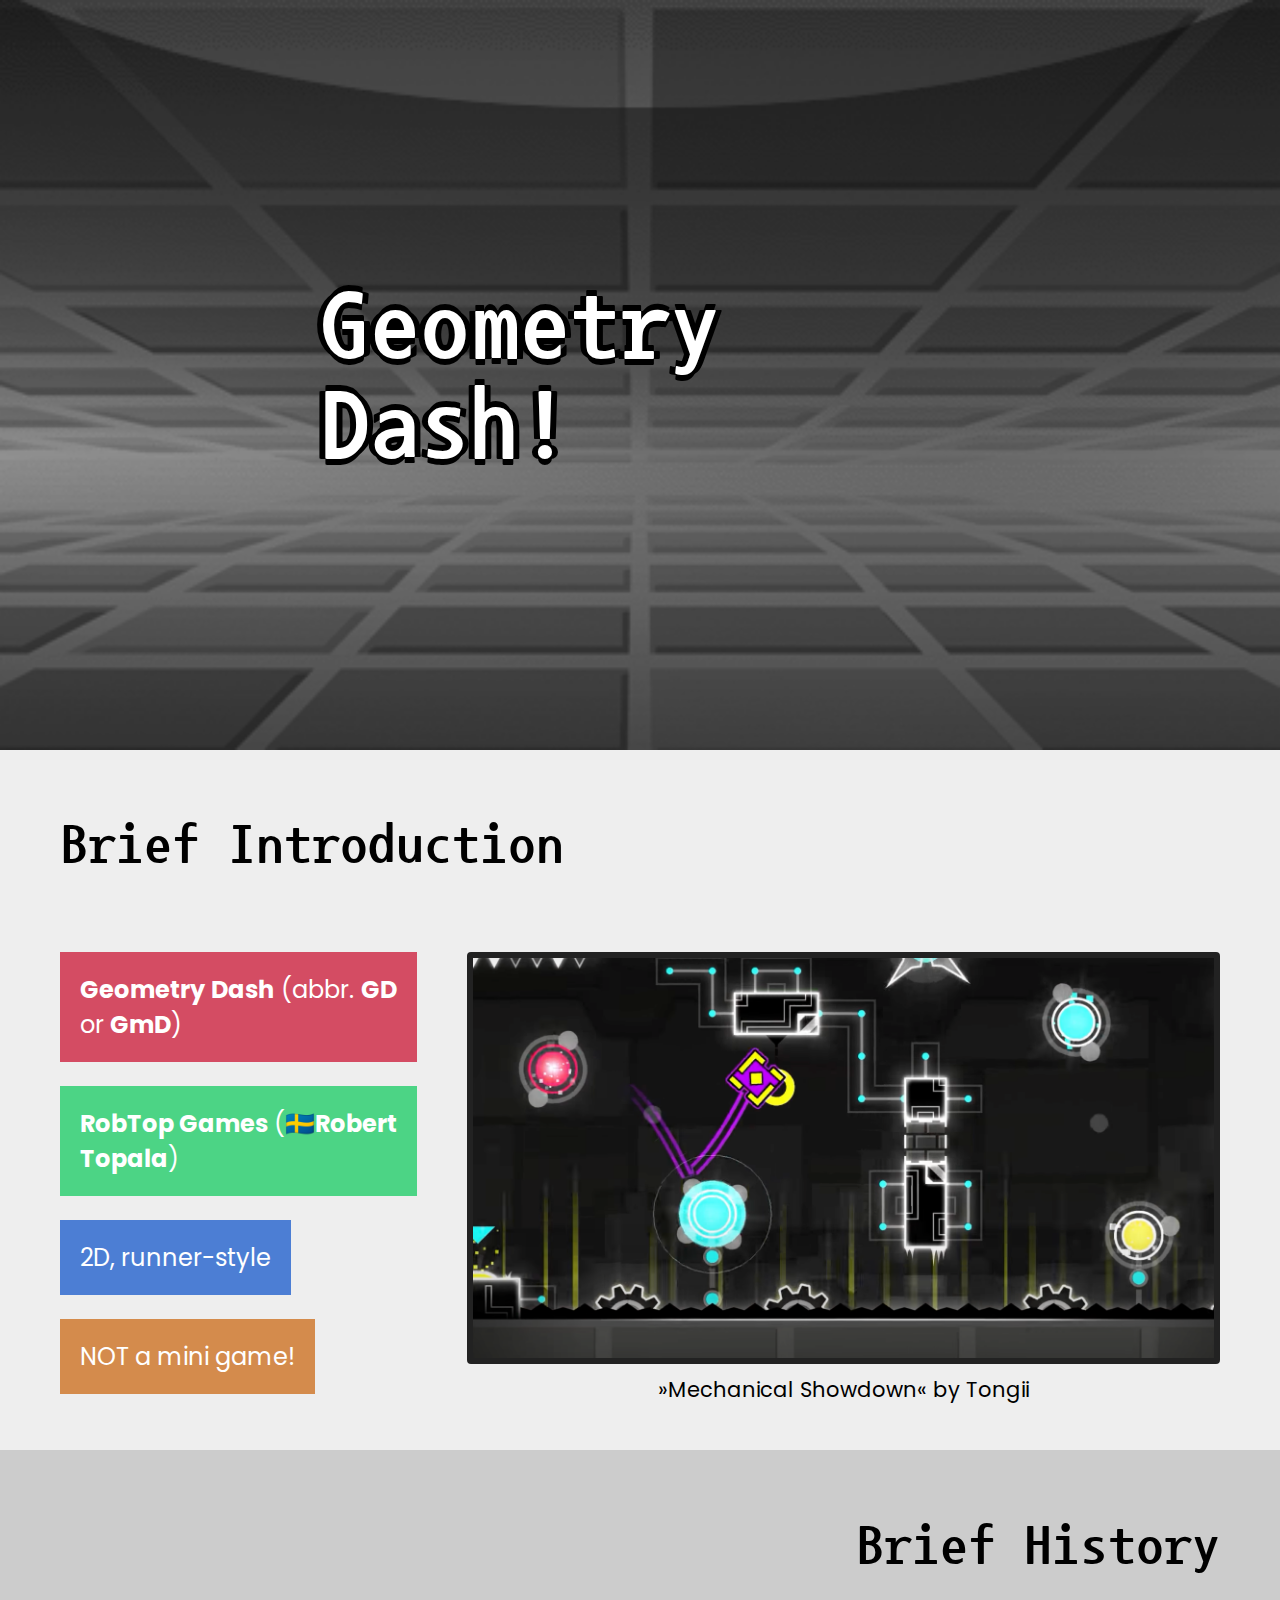
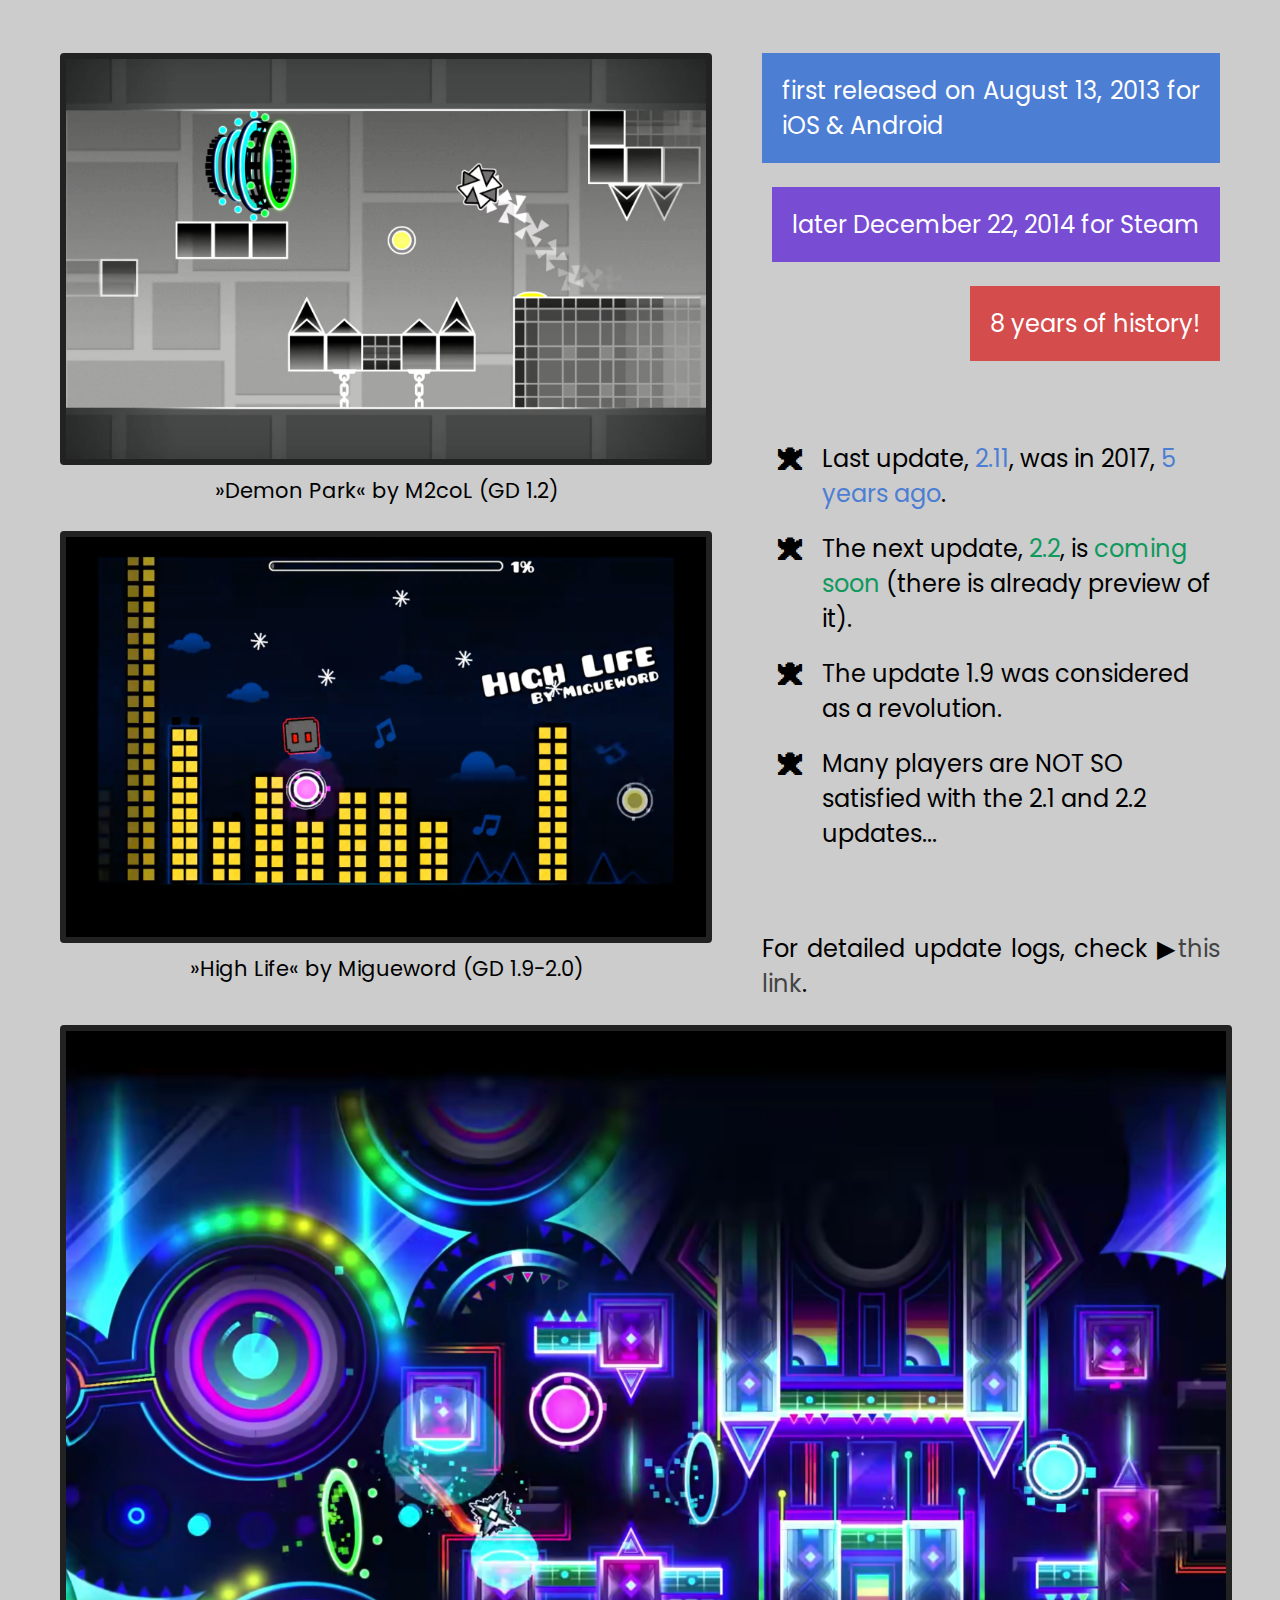
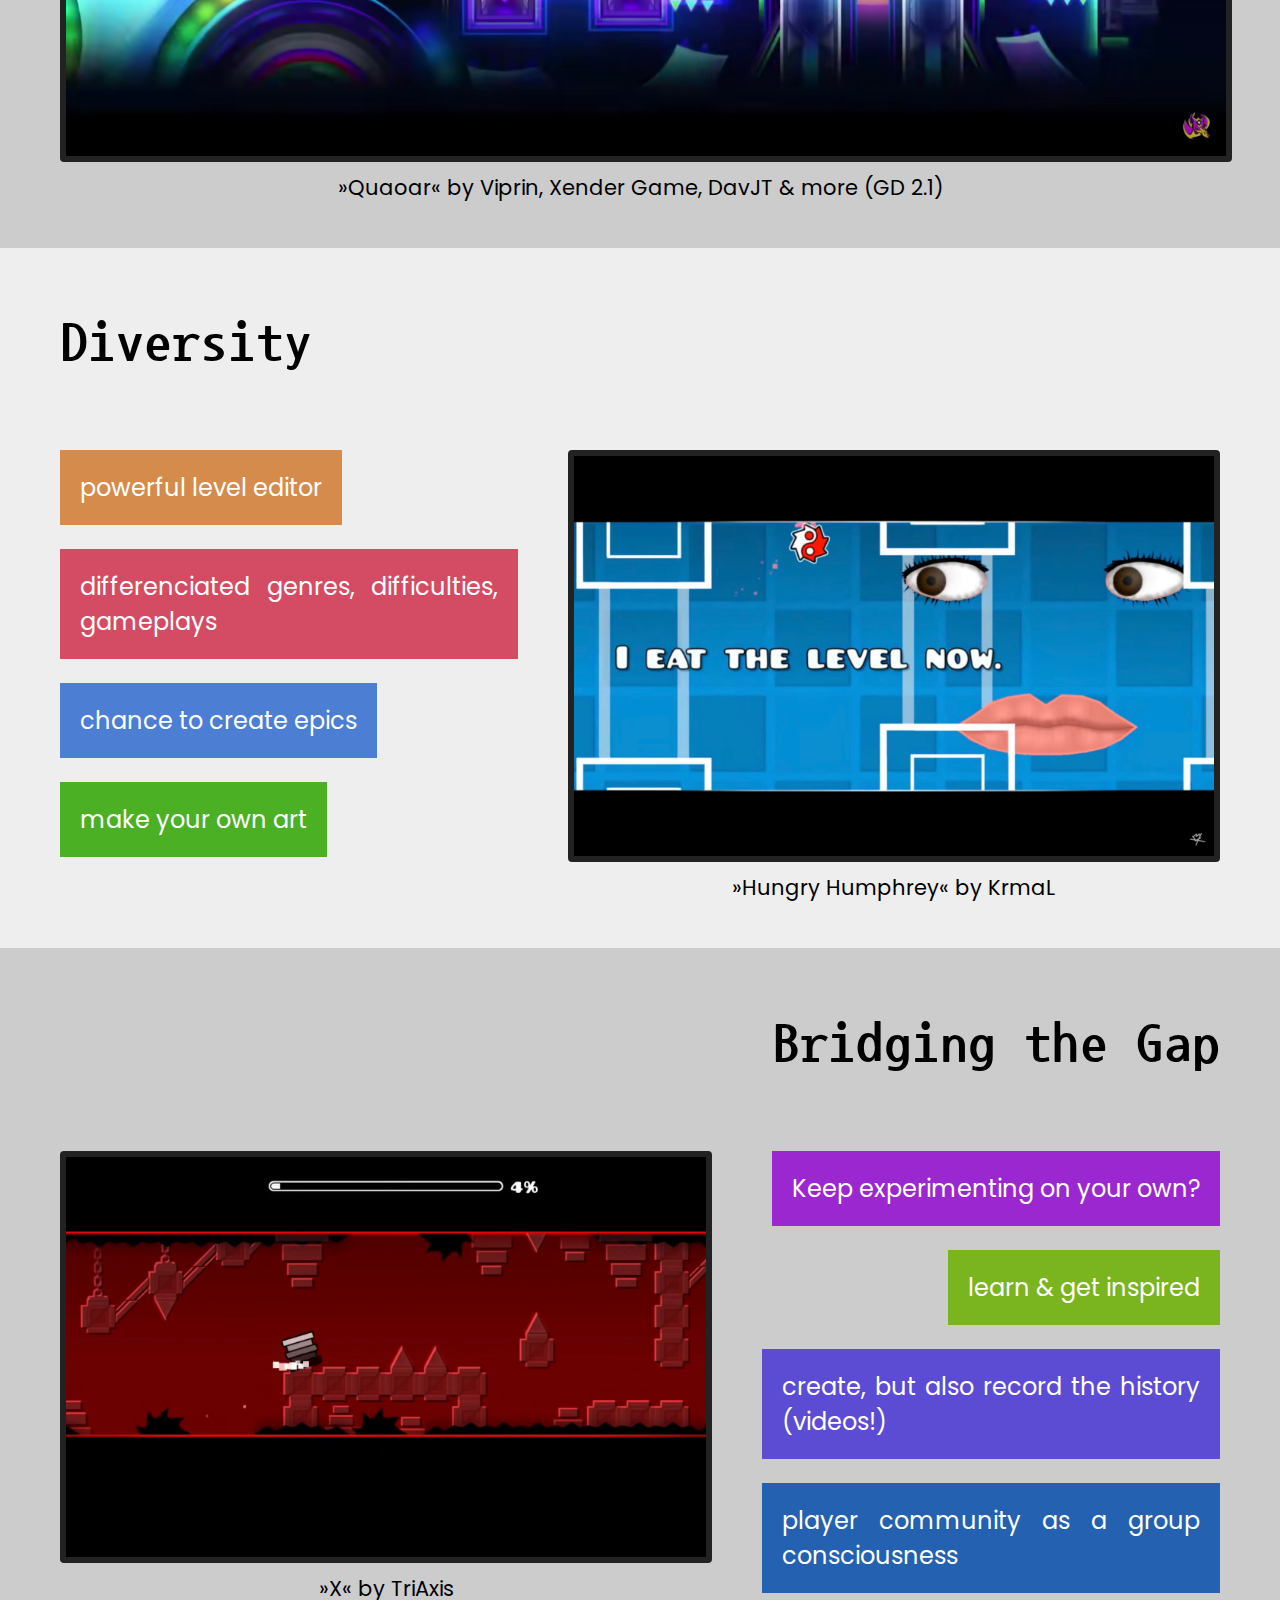
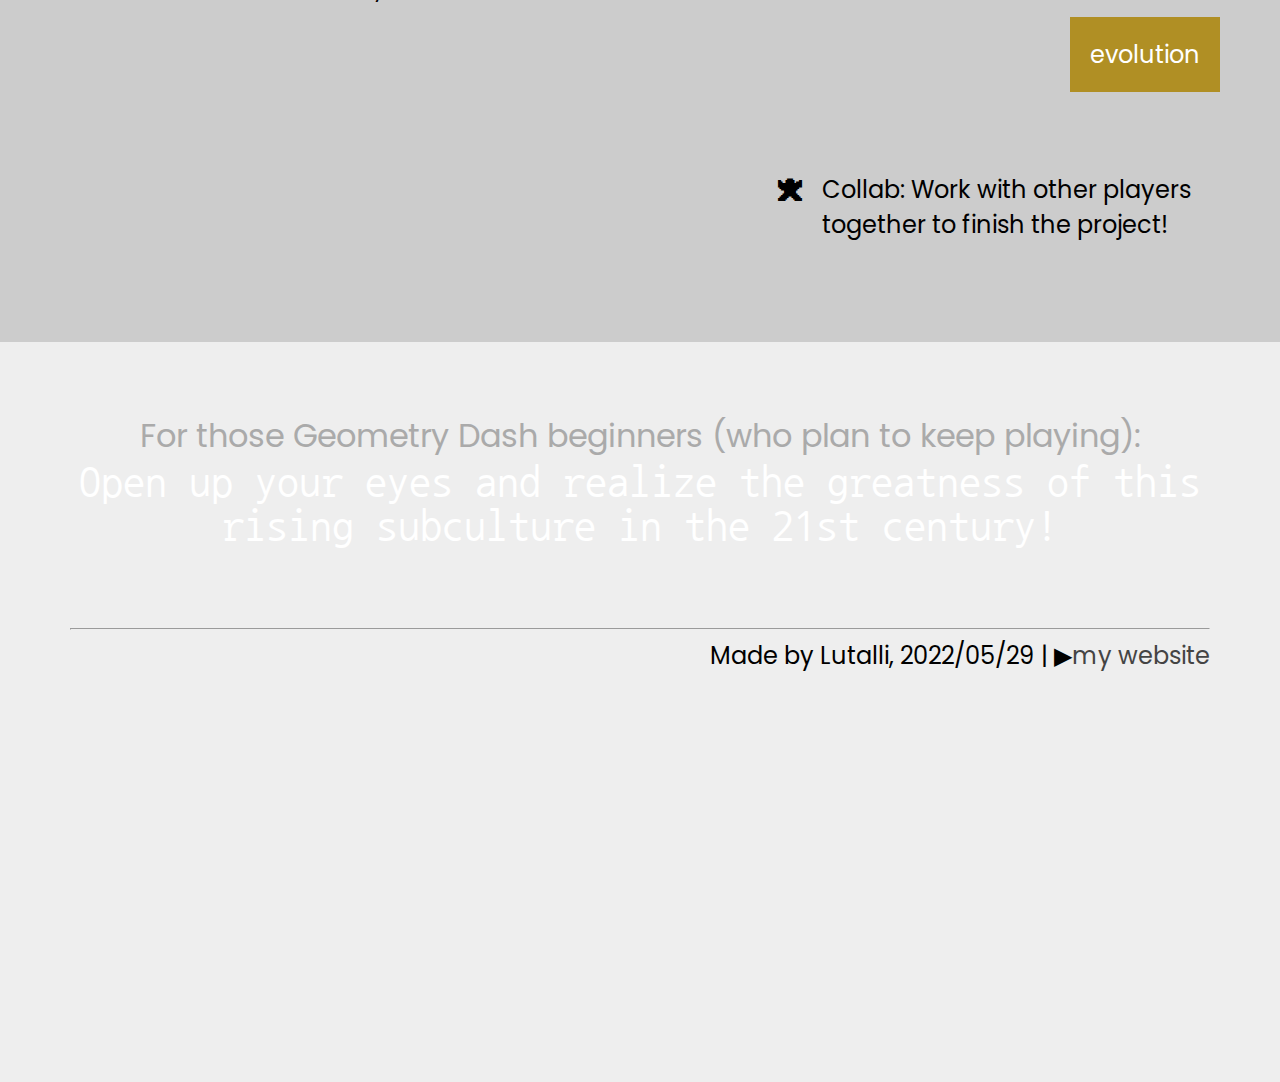
==== commit 069c9a95: "Update en-kel-202205.html" ====
--- a/en-kel-202205.html
+++ b/en-kel-202205.html
@@ -99,7 +99,7 @@
             </div>
         </div>
         <div class="block" style="padding: 70px !important">
-            <p style="text-align: center; margin-bottom: 80px;"><span style="color: #aaa; font-size: 32px">For those Geometry Dash beginners (who plan to keep playing):</span><br /><span style="color: white; font-family: Nanum Gothic Coding">Open up your eyes and realize the greatness of this rising subculture in the 21st century!</span></p>
+            <p style="text-align: center; margin-bottom: 80px;"><span style="color: #aaa; font-size: 32px">For those Geometry Dash beginners (who plan to keep playing):</span><br /><span style="color: white; font-family: Nanum Gothic Coding; font-size: 44px">Open up your eyes and realize the greatness of this rising subculture in the 21st century!</span></p>
             <hr />
             <p style="text-align: right">Made by Lutalli, 2022/05/29 | ▶︎<a href="https://lutalli.github.io">my website</a></p>
         </div>
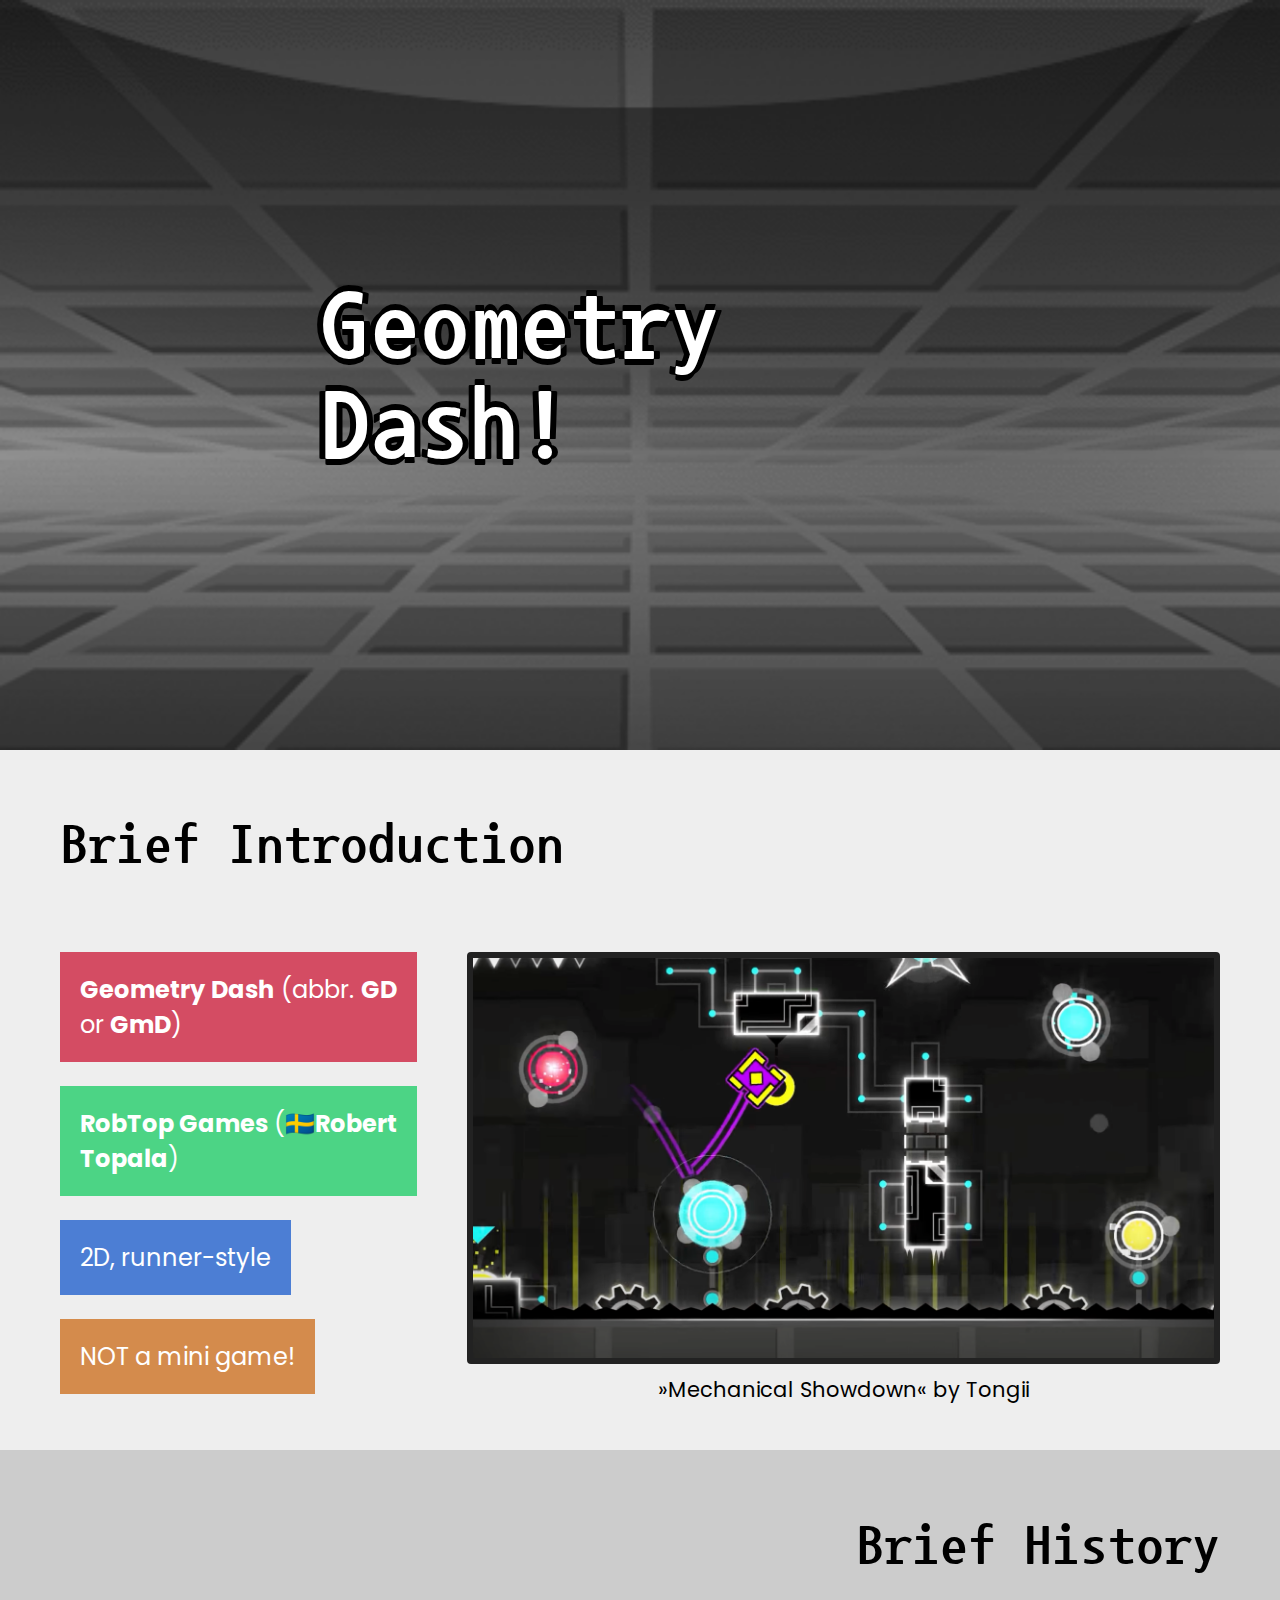
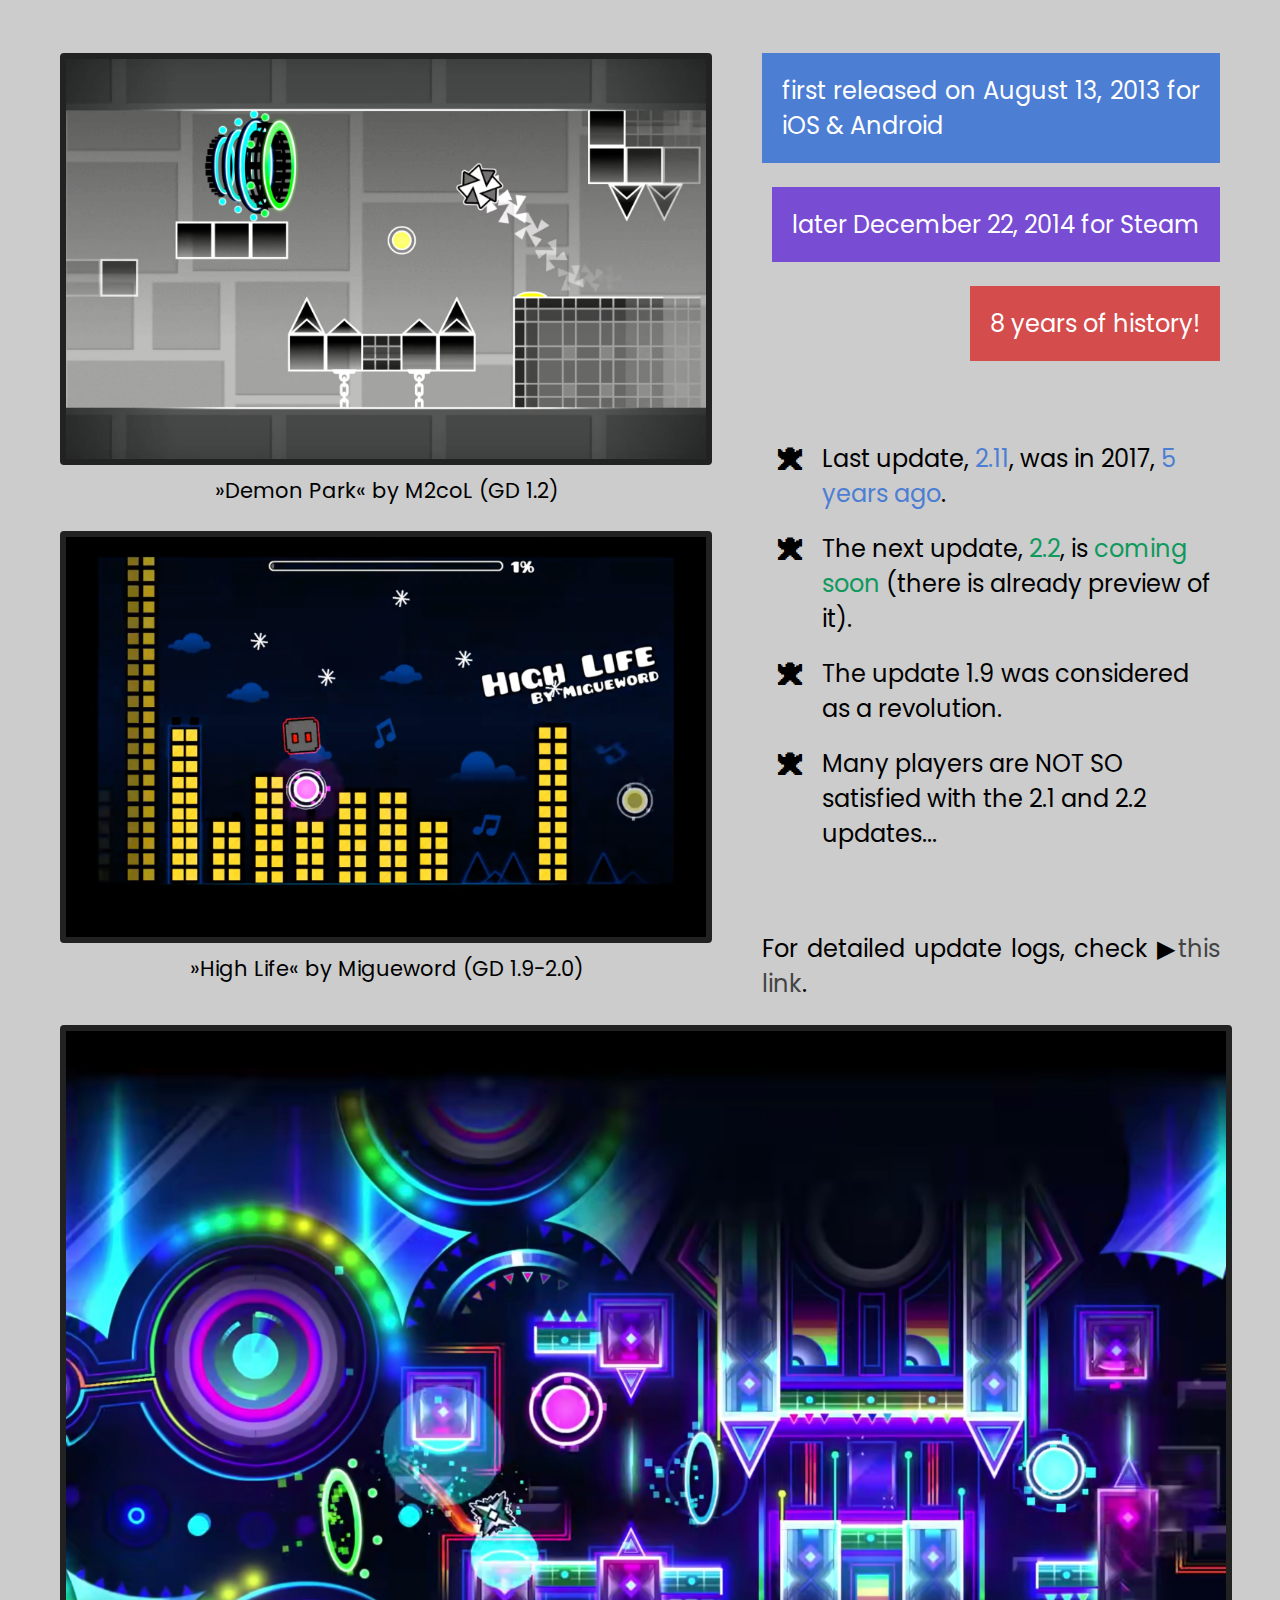
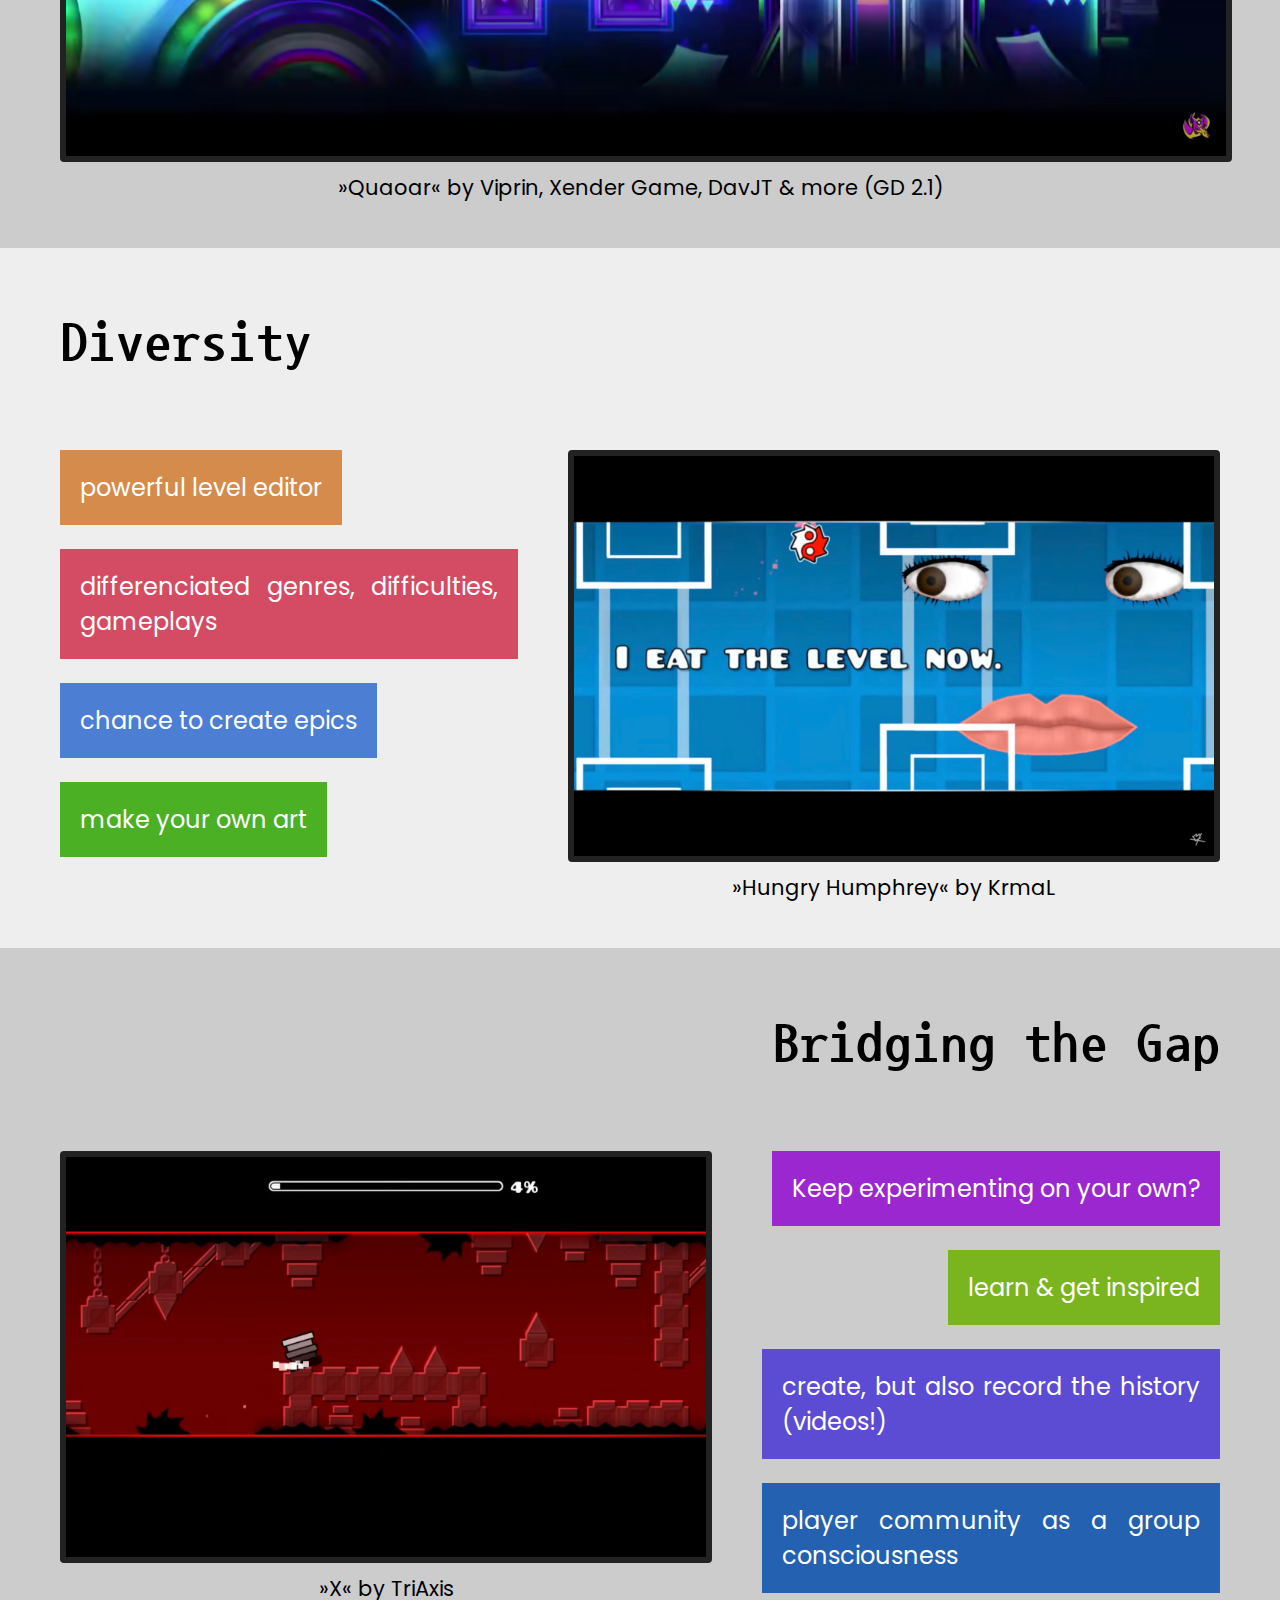
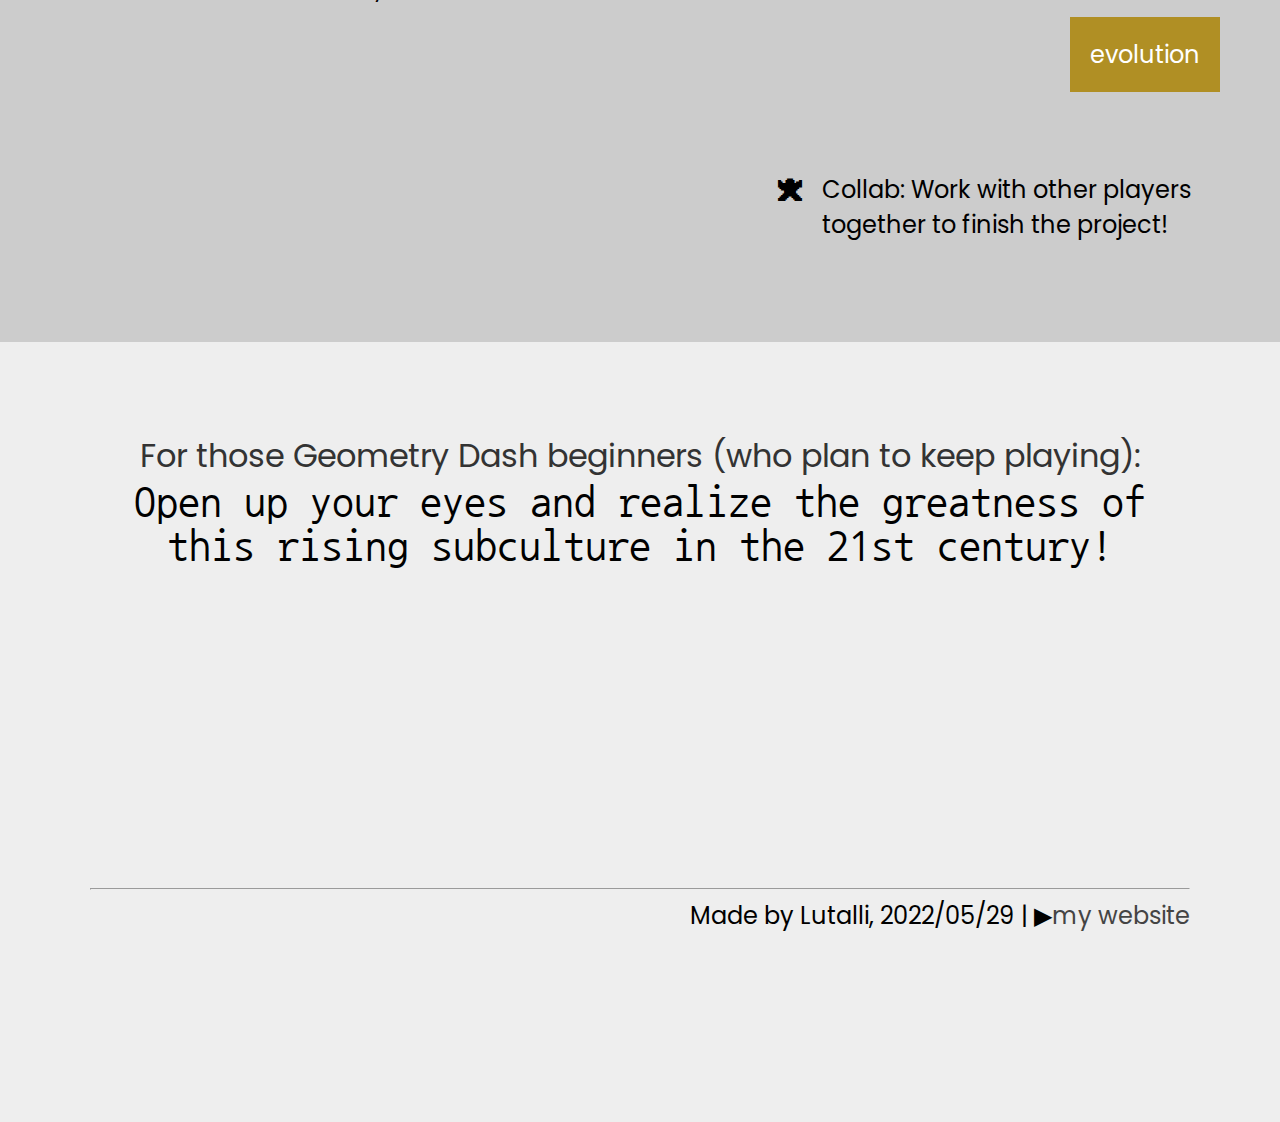
==== commit d67da799: "Update en-kel-202205.html" ====
--- a/en-kel-202205.html
+++ b/en-kel-202205.html
@@ -98,9 +98,9 @@
                 </div>
             </div>
         </div>
-        <div class="block" style="padding: 70px !important">
-            <p style="text-align: center; margin-bottom: 80px;"><span style="color: #aaa; font-size: 32px">For those Geometry Dash beginners (who plan to keep playing):</span><br /><span style="color: white; font-family: Nanum Gothic Coding; font-size: 44px">Open up your eyes and realize the greatness of this rising subculture in the 21st century!</span></p>
-            <hr />
+        <div class="block" style="padding: 90px !important">
+            <p style="text-align: center; margin-bottom: 80px;"><span style="color: #333; font-size: 32px">For those Geometry Dash beginners (who plan to keep playing):</span><br /><span style="color: black; font-family: Nanum Gothic Coding; font-size: 44px">Open up your eyes and realize the greatness of this rising subculture in the 21st century!</span></p>
+            <hr style="margin-top: 20em" />
             <p style="text-align: right">Made by Lutalli, 2022/05/29 | ▶︎<a href="https://lutalli.github.io">my website</a></p>
         </div>
     </body>
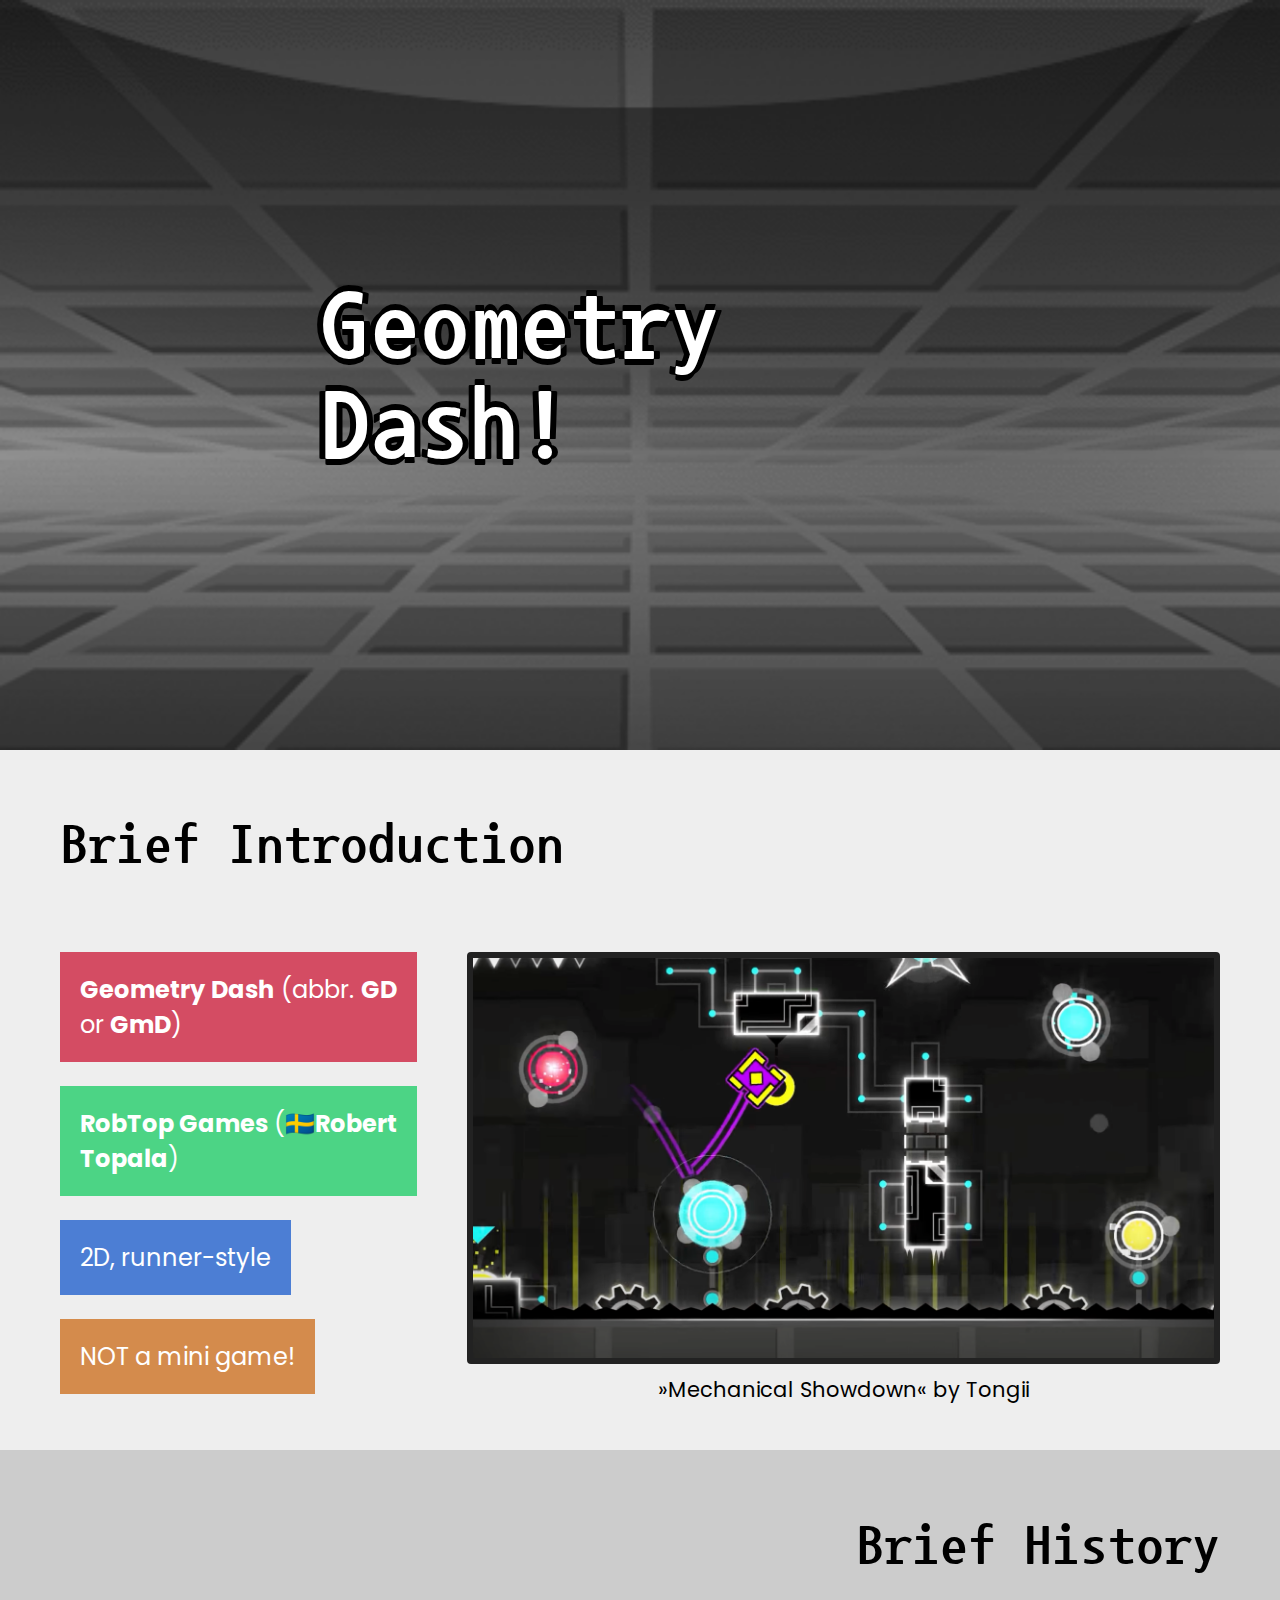
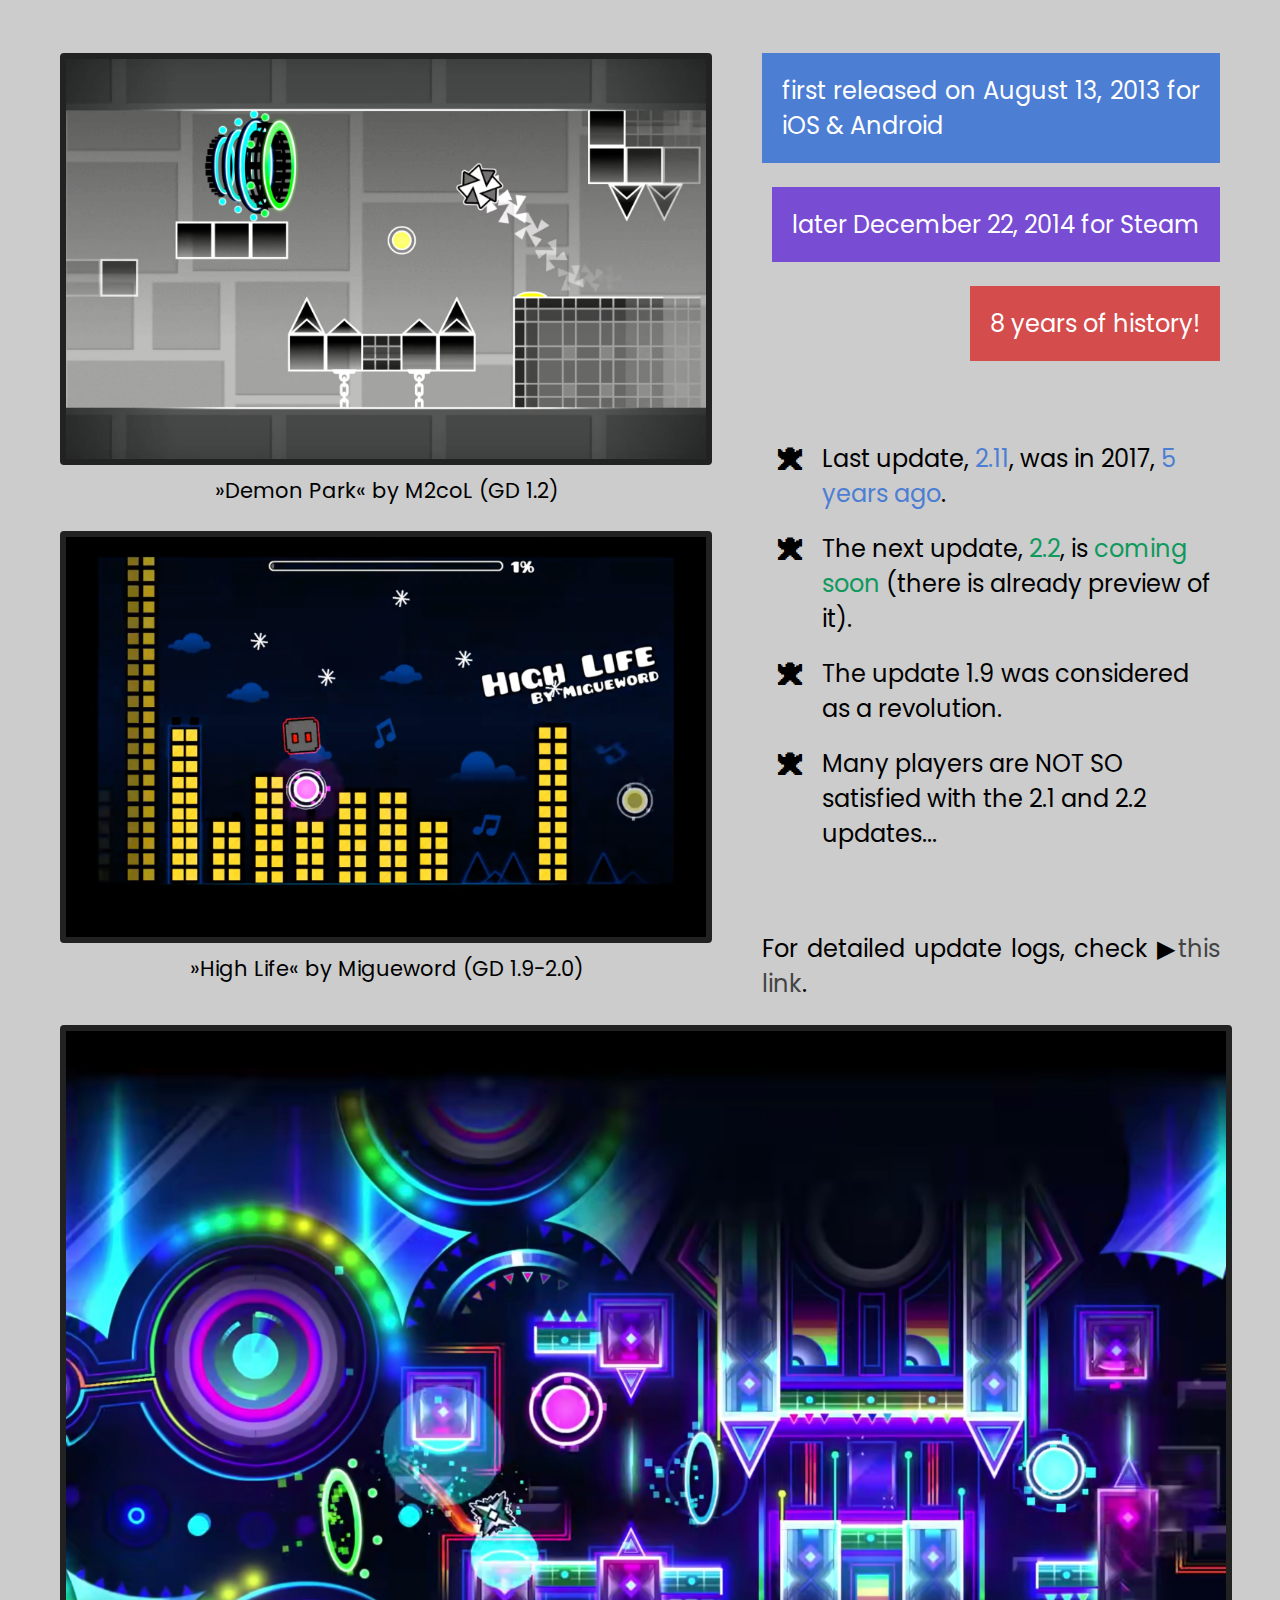
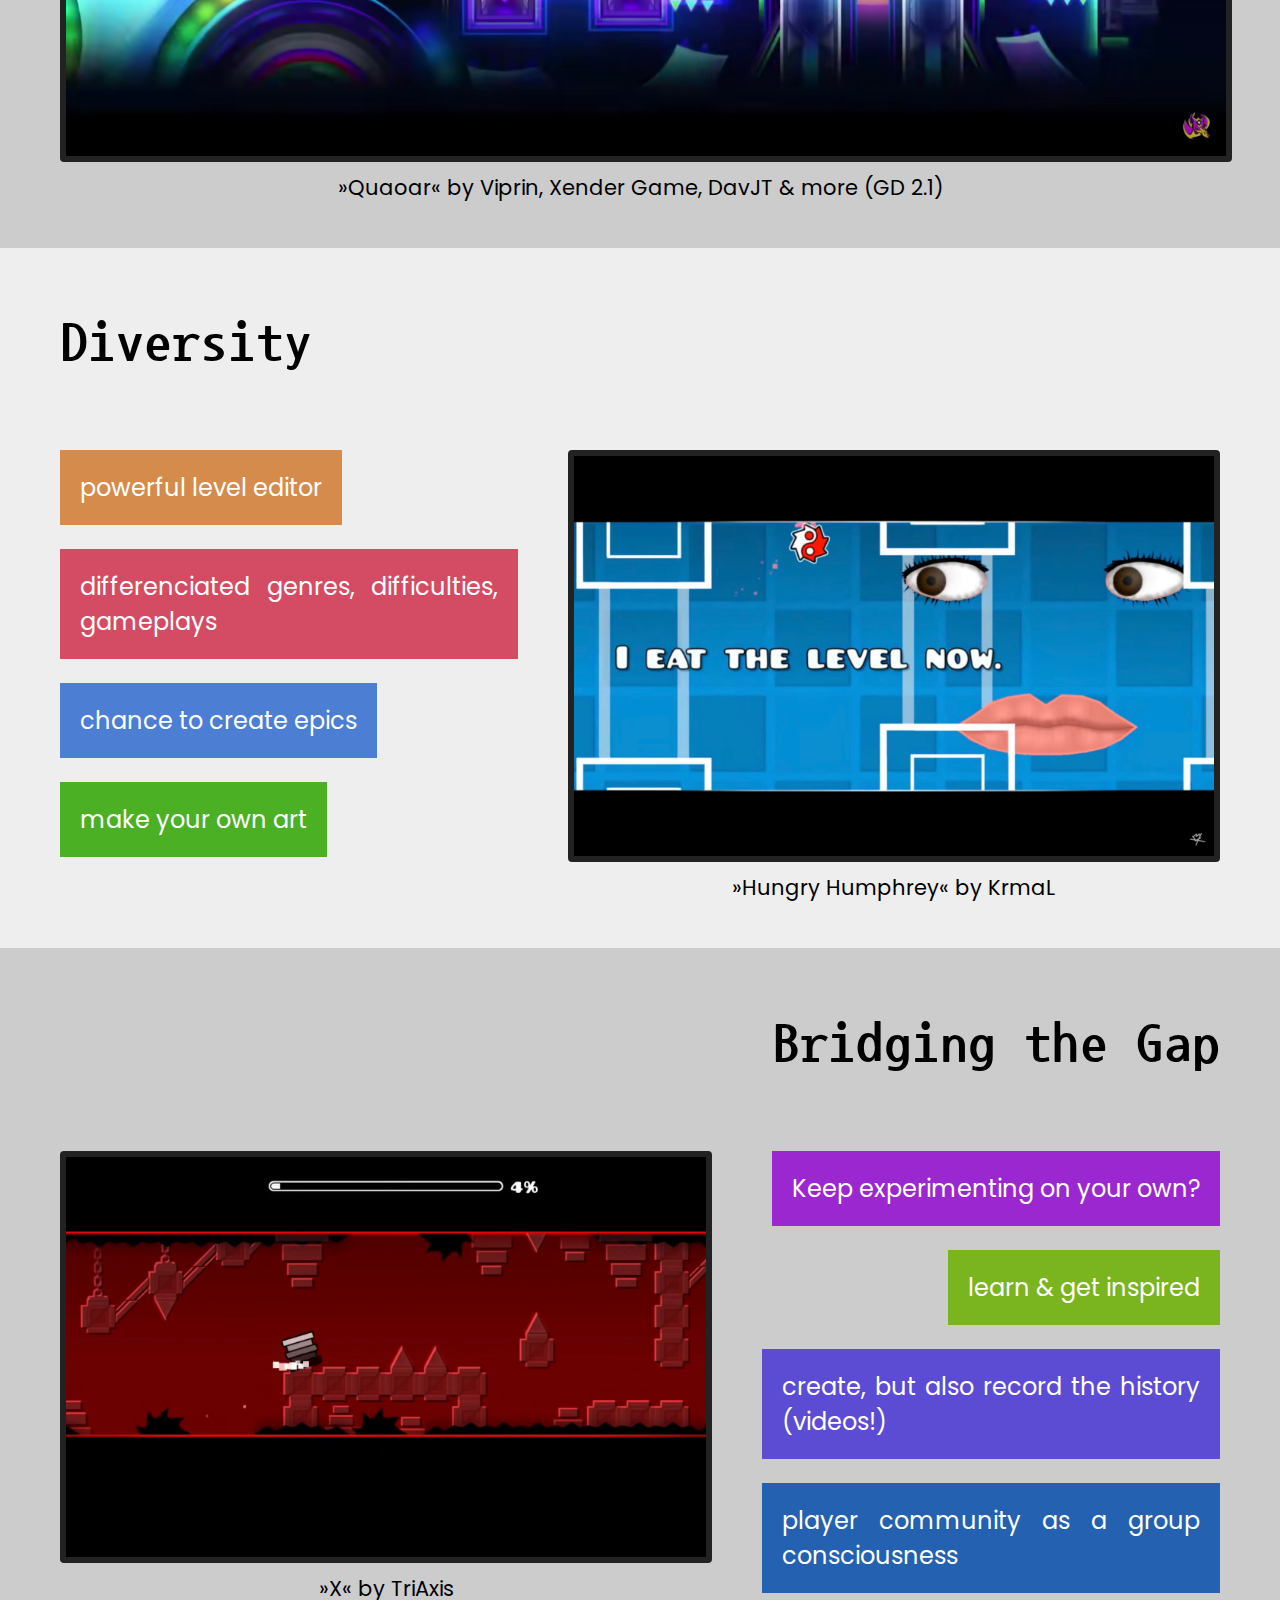
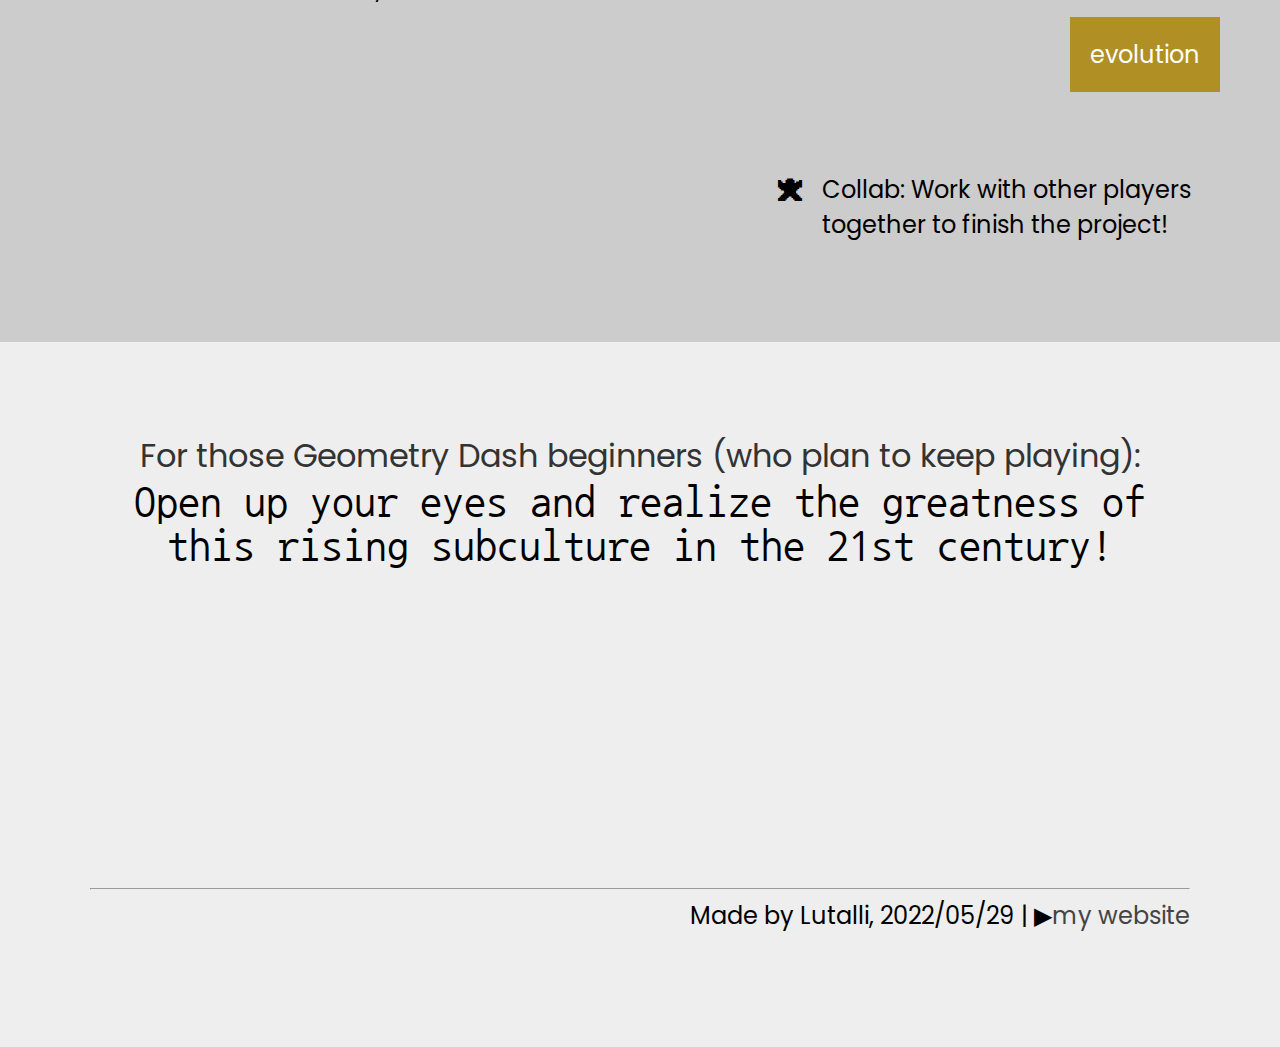
==== commit 2709a5a8: "Update en-kel-202205.html" ====
--- a/en-kel-202205.html
+++ b/en-kel-202205.html
@@ -4,6 +4,7 @@
         <link rel="stylesheet" href="https://fonts.googleapis.com/css?family=Nanum+Gothic+Coding">
         <link rel="stylesheet" href="https://fonts.googleapis.com/css?family=Poppins">
         <link rel="stylesheet" href="assets/css/style.css">
+        <link rel="icon" type="image/x-icon" href="https://static.wikia.nocookie.net/muc/images/e/ed/Y_158zv_400x400.png/revision/latest?cb=20211016152633">
     </head>
     <body>
         <div id="title-box">
--- a/assets/css/style.css
+++ b/assets/css/style.css
@@ -55,7 +55,7 @@
 }
 
 .block {
-    min-height: 600px;
+    height: fit-content;
     padding: 20px 60px;
     position: relative;
 }
